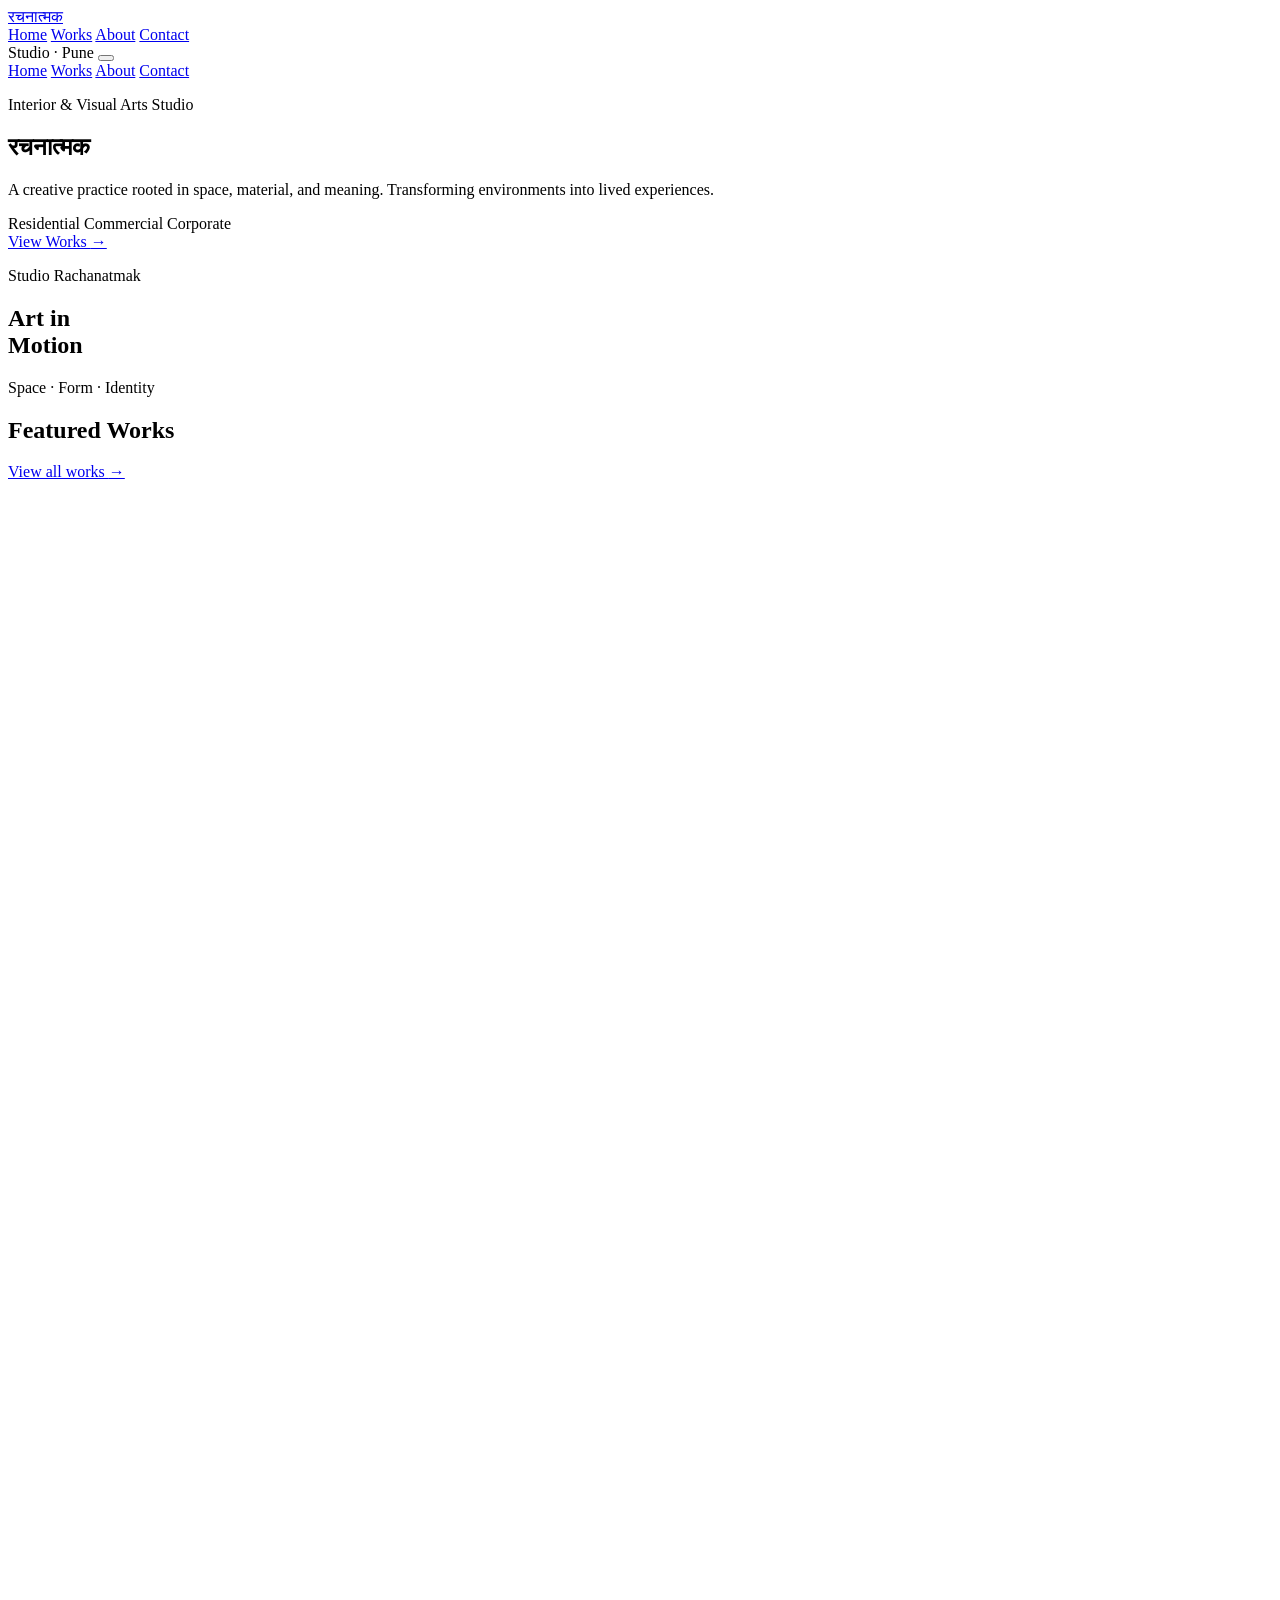
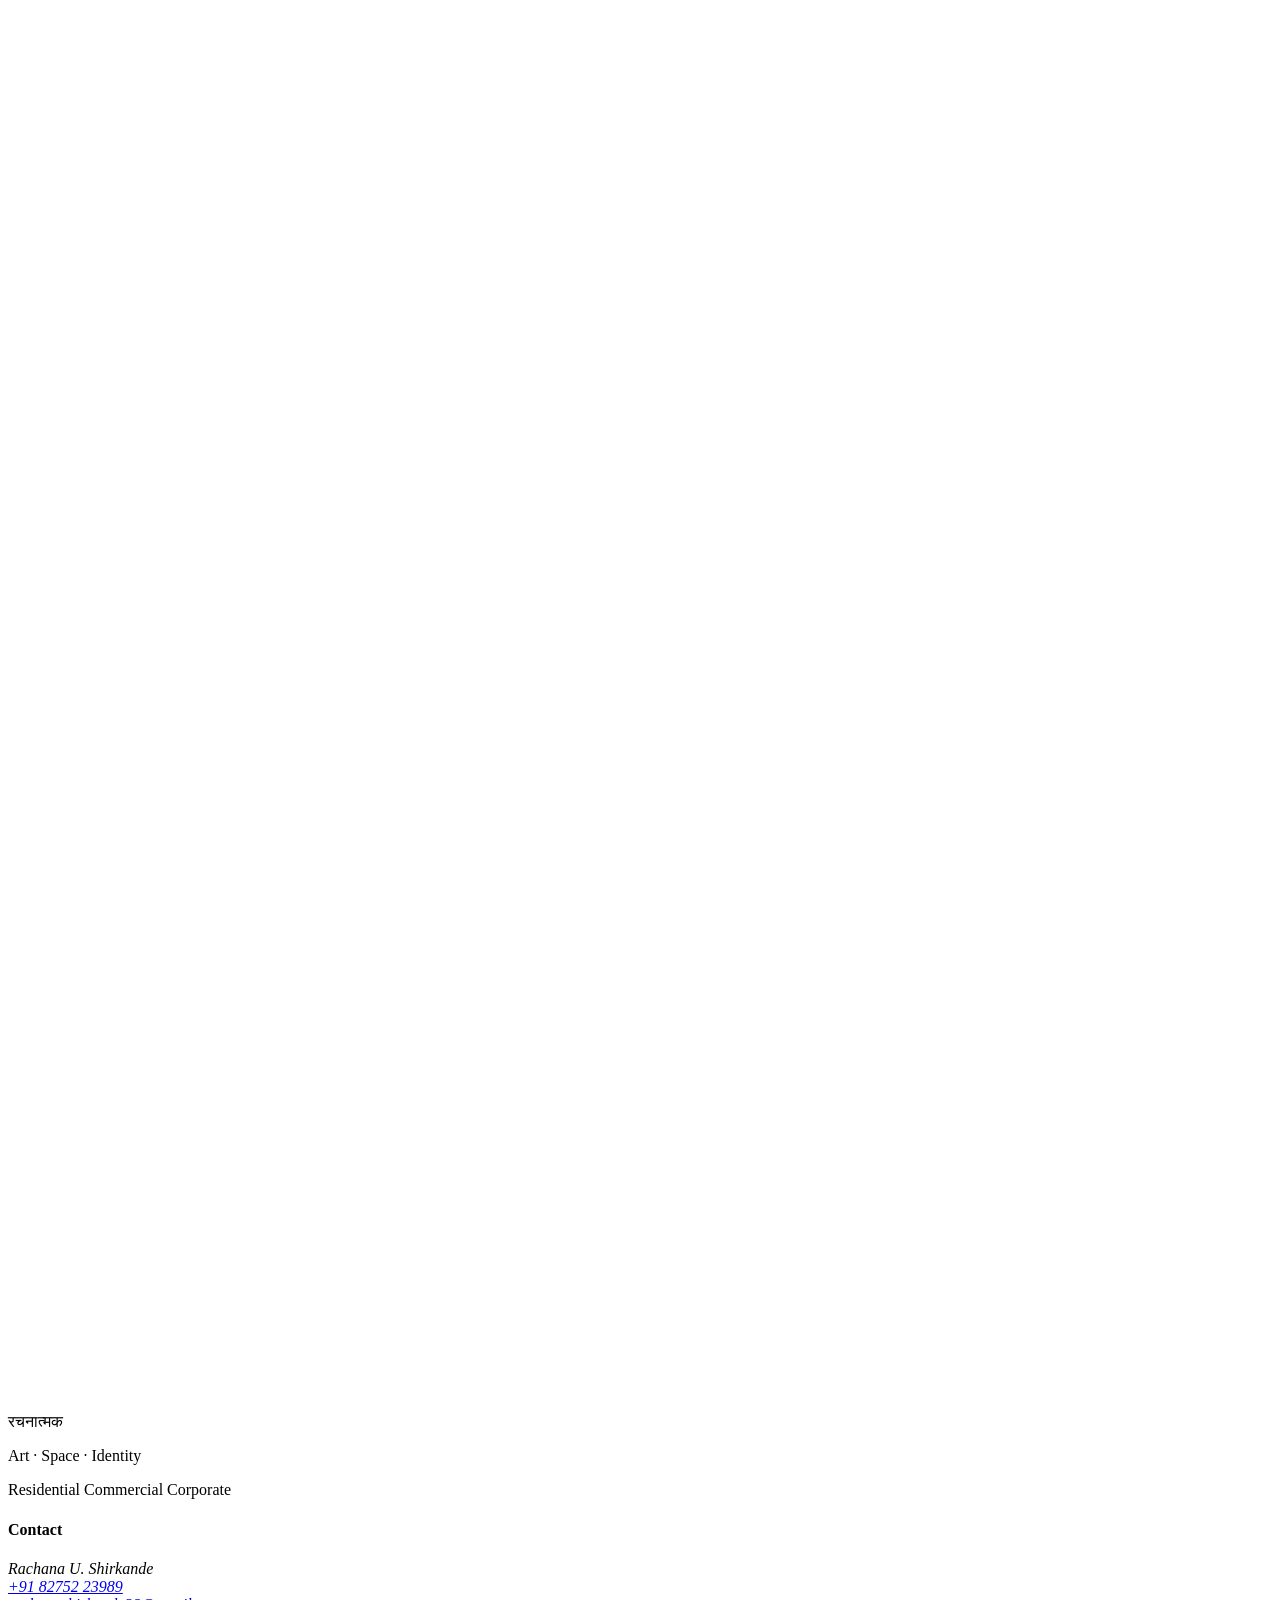
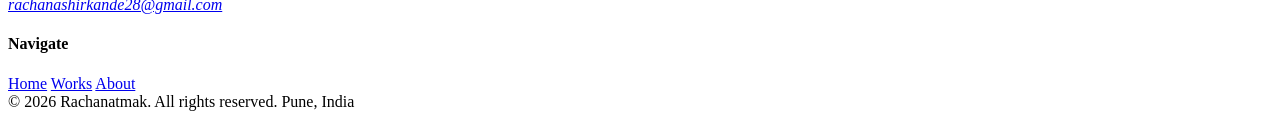
==== frontend/index.html @ 1a7d834c "Fixed CSS paths" ====
<!DOCTYPE html>
<html lang="en">
<head>
  <meta charset="UTF-8">
  <meta name="viewport" content="width=device-width, initial-scale=1.0">
  <title>Rachanatmak | Artist Portfolio</title>
  <link rel="stylesheet" href="./css/styles.css">
</head>
<body data-page="home">
  <div class="page-transition-overlay"></div>

  <nav class="navbar">
    <a class="navbar-logo" href="index.html" aria-label="Rachanatmak home">रचनात्मक</a>
    <div class="navbar-links">
      <a href="index.html">Home</a>
      <a href="works.html">Works</a>
      <a href="about.html">About</a>
      <a href="contact.html">Contact</a>
    </div>
    <span class="navbar-right">Studio · Pune</span>
    <button class="navbar-hamburger" type="button" aria-label="Menu" aria-expanded="false">
      <span></span><span></span><span></span>
    </button>
  </nav>

  <div class="navbar-mobile-drawer">
    <a href="index.html">Home</a>
    <a href="works.html">Works</a>
    <a href="about.html">About</a>
    <a href="contact.html">Contact</a>
  </div>

  <main>
    <section class="hero">
      <div class="hero-left">
        <p class="hero-eyebrow">Interior &amp; Visual Arts Studio</p>
        <h1 class="hero-title">रचनात्मक</h1>
        <p class="hero-desc reveal">A creative practice rooted in space, material, and meaning. Transforming environments into lived experiences.</p>
        <div class="hero-services reveal">
          <span>Residential</span>
          <span>Commercial</span>
          <span>Corporate</span>
        </div>
        <div class="hero-cta reveal">
          <a href="works.html">View Works <span>→</span></a>
        </div>
      </div>

      <div class="hero-right">
        <div class="art-in-motion-card">
          <div class="painting-scene" aria-hidden="true">
            <div class="paint-sky"></div>
            <div class="paint-cloud cloud-one"></div>
            <div class="paint-cloud cloud-two"></div>
            <div class="paint-water"></div>
            <div class="paint-city"></div>
            <div class="paint-garden"></div>
            <div class="paint-floor"></div>
            <div class="paint-rail"></div>
            <div class="paint-branch branch-left"></div>
            <div class="paint-branch branch-right"></div>
          </div>
          <div class="art-in-motion-text">
            <p class="aim-label">Studio Rachanatmak</p>
            <h2 class="aim-title">Art in<br>Motion</h2>
            <p class="aim-sub">Space · Form · Identity</p>
          </div>
          <div class="art-orbit"></div>
        </div>
      </div>
    </section>

    <section>
      <div class="section-head featured-head reveal">
        <h2 class="section-heading">Featured Works</h2>
        <a class="text-link" href="works.html">View all works <span>→</span></a>
      </div>
      <div class="works-grid" data-works-grid></div>
    </section>
  </main>

  <footer class="footer">
    <div class="footer-bg"></div>
    <svg class="footer-botanical" viewBox="0 0 200 400" fill="none" xmlns="http://www.w3.org/2000/svg" aria-hidden="true">
      <path d="M100 380 C100 300 60 260 80 180 C100 100 140 80 100 20" stroke="white" stroke-width="1.5"/>
      <path d="M80 180 C60 160 20 155 10 130" stroke="white"/>
      <path d="M80 220 C55 205 15 210 5 185" stroke="white"/>
      <path d="M90 150 C115 130 145 135 155 110" stroke="white"/>
      <path d="M95 260 C120 245 150 250 160 225" stroke="white"/>
      <ellipse cx="10" cy="125" rx="12" ry="8" stroke="white" stroke-width="0.8"/>
      <ellipse cx="5" cy="180" rx="10" ry="7" stroke="white" stroke-width="0.8"/>
      <ellipse cx="155" cy="105" rx="11" ry="7" stroke="white" stroke-width="0.8"/>
      <ellipse cx="160" cy="220" rx="12" ry="8" stroke="white" stroke-width="0.8"/>
    </svg>
    <div class="footer-inner">
      <div class="footer-top">
        <div class="footer-logo-block">
          <div class="footer-logo">रचनात्मक</div>
          <p class="footer-tagline">Art · Space · Identity</p>
          <div class="footer-services-list">
            <span>Residential</span>
            <span>Commercial</span>
            <span>Corporate</span>
          </div>
        </div>
        <div class="footer-col">
          <h4>Contact</h4>
          <address>
            Rachana U. Shirkande<br>
            <a href="tel:+918275223989">+91 82752 23989</a><br>
            <a href="mailto:rachanashirkande28@gmail.com">rachanashirkande28@gmail.com</a>
          </address>
        </div>
        <div class="footer-col">
          <h4>Navigate</h4>
          <nav class="footer-nav-links">
            <a href="index.html">Home</a>
            <a href="works.html">Works</a>
            <a href="about.html">About</a>
          </nav>
        </div>
      </div>
      <div class="footer-bottom">
        <span>© 2026 Rachanatmak. All rights reserved.</span>
        <span>Pune, India</span>
      </div>
    </div>
  </footer>

  <script src="js/main.js"></script>
</body>
</html>
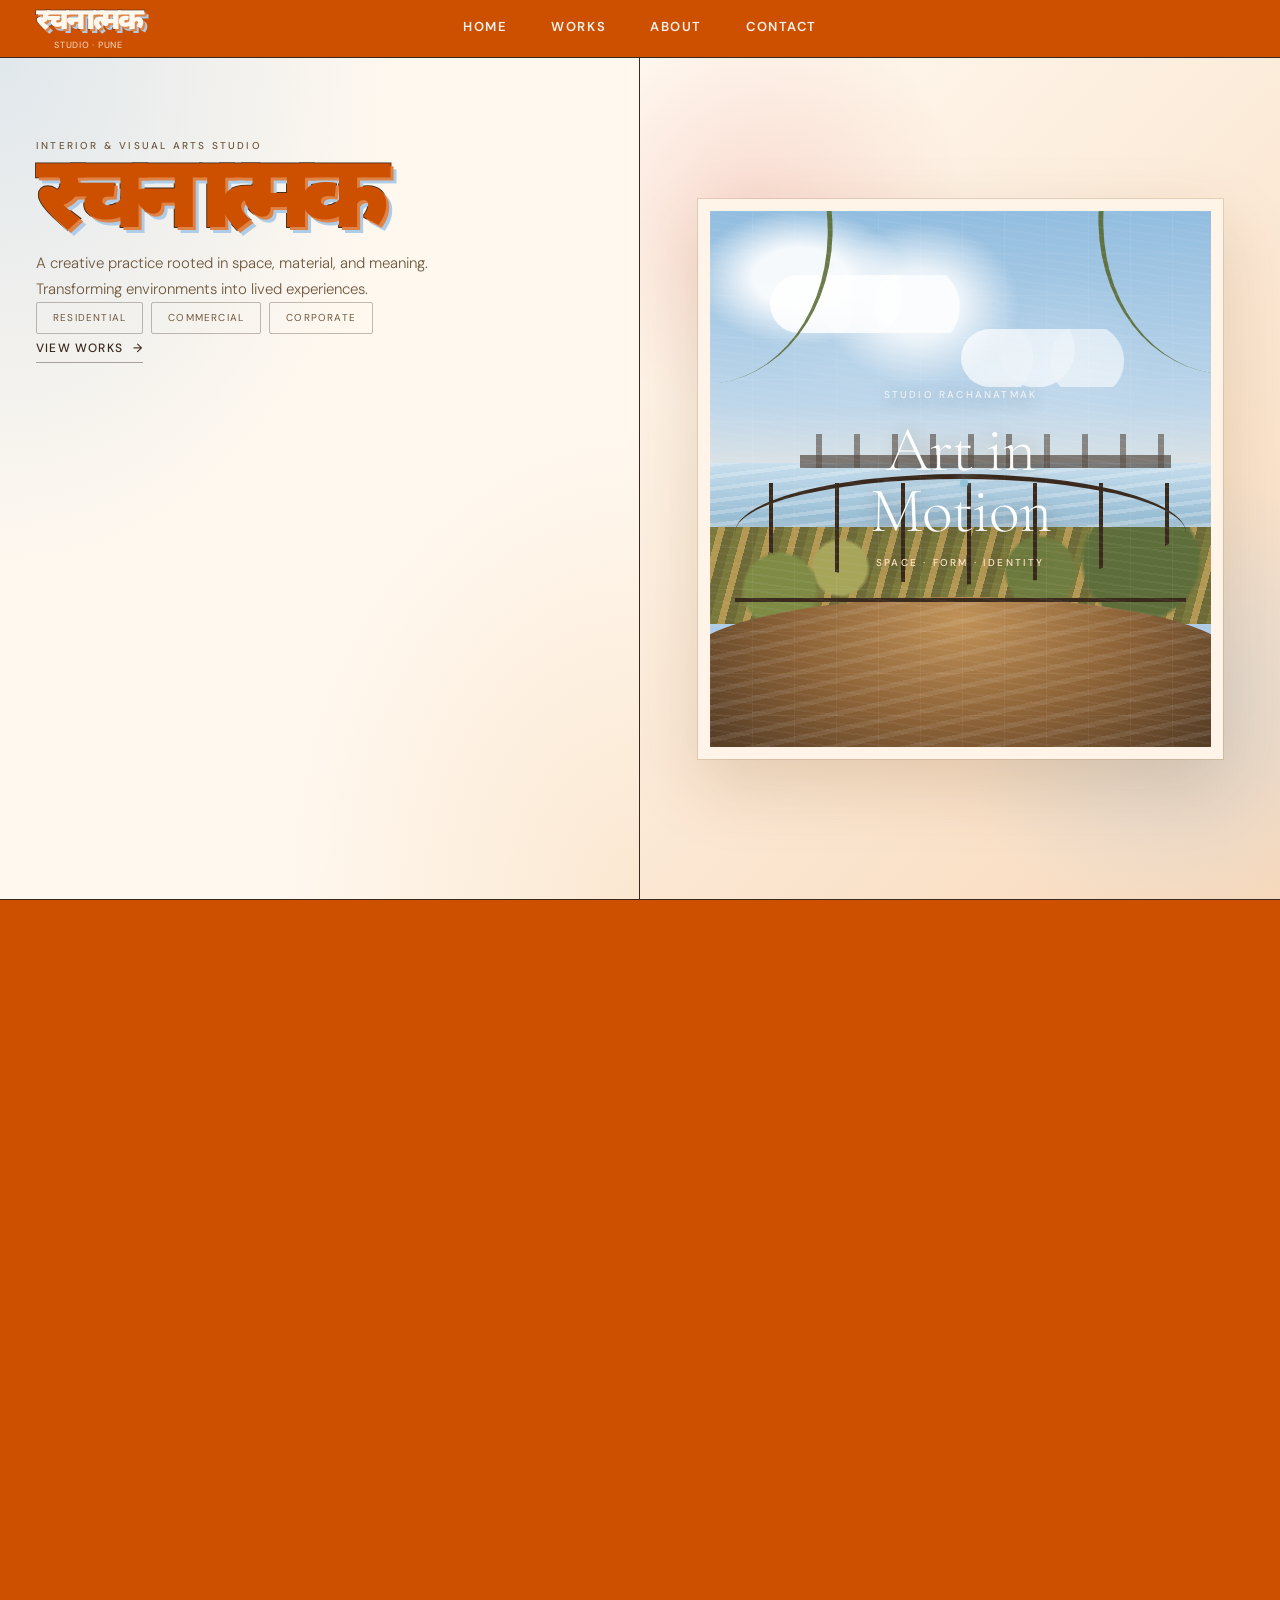
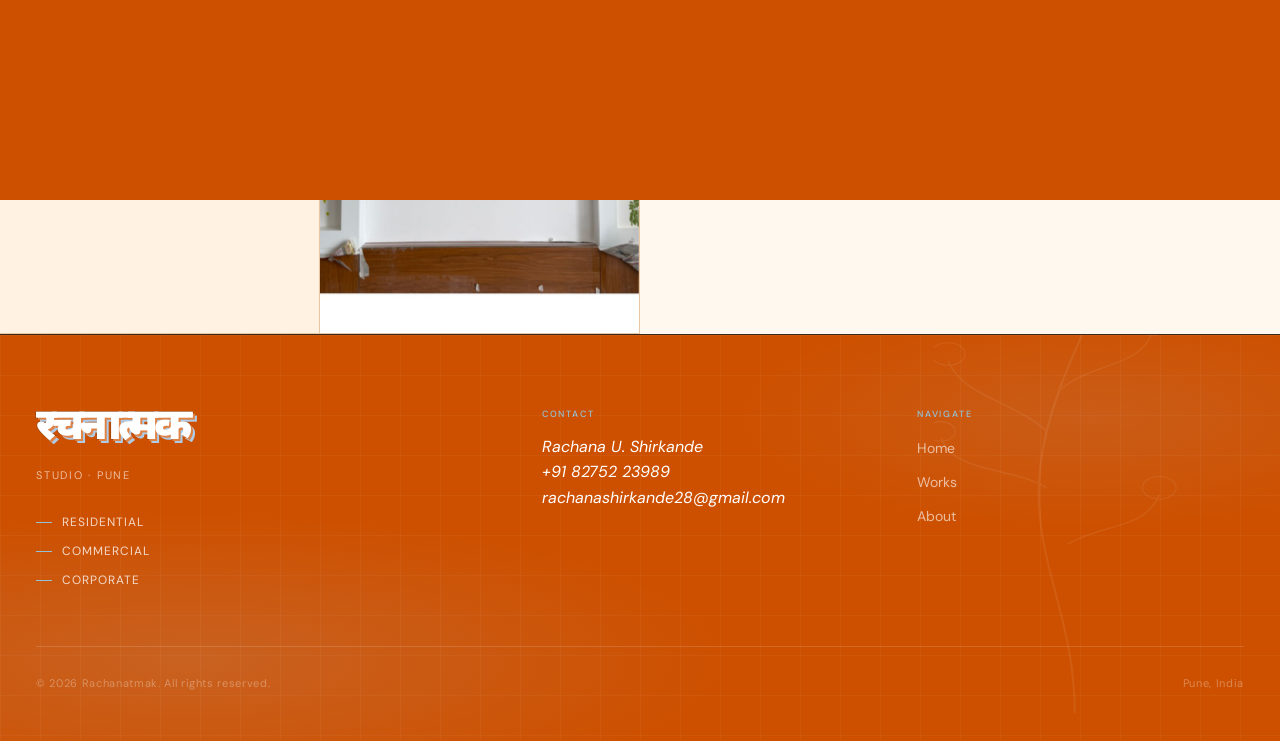
==== commit 921318ec: "Update Rachanatmak portfolio content and works" ====
--- a/frontend/index.html
+++ b/frontend/index.html
@@ -96,7 +96,7 @@
       <div class="footer-top">
         <div class="footer-logo-block">
           <div class="footer-logo">रचनात्मक</div>
-          <p class="footer-tagline">Art · Space · Identity</p>
+          <p class="footer-tagline">Studio · Pune</p>
           <div class="footer-services-list">
             <span>Residential</span>
             <span>Commercial</span>
--- a/frontend/css/styles.css
+++ b/frontend/css/styles.css
@@ -0,0 +1,2338 @@
+/* ============================================================
+   RACHANATMAK — Design System v2
+   Studio Feixen-inspired: minimal, grid, bold, premium
+   ============================================================ */
+
+@import url("https://fonts.googleapis.com/css2?family=Cormorant+Garamond:wght@300;400;600&family=DM+Sans:opsz,wght@9..40,300;9..40,400;9..40,500;9..40,700&family=Noto+Sans+Devanagari:wght@700;800;900&display=swap");
+
+:root {
+    --summer-sun: #E1B053;
+    --oranges: #CD6200;
+    --sand: #E3D6AD;
+    --sky-blue: #93C3DB;
+    --blood-orange: #CD5000;
+  --bg: #fff8ef;
+  --bg-alt: #f6d3ad;
+  --bg-card: #fff2e3;
+  --black: #3a2a1d;
+  --gray-dark: #6f583e;
+  --gray-mid: #a2763f;
+  --gray-light: #e7c7a4;
+  --accent: #df8246;
+  --accent-warm: #f1aaa2;
+  --sky: #aecce7;
+  --gold: #a76c09;
+  --white: #fffdf7;
+  --nav-h: 58px;
+  --ease: cubic-bezier(0.25, 0.46, 0.45, 0.94);
+  --ease-out: cubic-bezier(0.16, 1, 0.3, 1);
+  --font-display: "Cormorant Garamond", "Noto Serif Devanagari", Georgia, serif;
+  --font-body: "DM Sans", system-ui, sans-serif;
+  --font-devanagari: "Noto Sans Devanagari", "Mangal", sans-serif;
+}
+
+*,
+*::before,
+*::after {
+  box-sizing: border-box;
+  margin: 0;
+  padding: 0;
+}
+
+html {
+  scroll-behavior: smooth;
+}
+
+body {
+  background: var(--bg);
+  color: var(--black);
+  font-family: var(--font-body);
+  line-height: 1.6;
+  overflow-x: hidden;
+  -webkit-font-smoothing: antialiased;
+}
+
+img {
+  display: block;
+  max-width: 100%;
+}
+
+a {
+  color: inherit;
+  text-decoration: none;
+}
+
+button,
+input,
+textarea,
+select {
+  font: inherit;
+}
+
+button {
+  background: none;
+  border: 0;
+  cursor: pointer;
+}
+
+main {
+  padding-top: var(--nav-h);
+}
+
+.page-transition-overlay {
+  position: fixed;
+  inset: 0;
+  z-index: 9999;
+  background: var(--blood-orange);
+  pointer-events: none;
+  transform: translateY(100%);
+  will-change: transform;
+}
+
+.page-transition-overlay.page-enter {
+  animation: pt-enter 0.55s var(--ease-out) forwards;
+}
+
+.page-transition-overlay.page-exit {
+  animation: pt-exit 0.55s var(--ease-out) forwards;
+}
+
+@keyframes pt-enter {
+  from { transform: translateY(100%); }
+  to { transform: translateY(0); }
+}
+
+@keyframes pt-exit {
+  from { transform: translateY(0); }
+  to { transform: translateY(-100%); }
+}
+
+/* ============================================================
+   NAVBAR
+   ============================================================ */
+
+.navbar,
+.site-nav {
+  position: fixed;
+  top: 0;
+  right: 0;
+  left: 0;
+  z-index: 200;
+  height: var(--nav-h);
+  display: flex;
+  align-items: center;
+  padding: 0 36px;
+  background: var(--blood-orange);
+  border-bottom: 1.5px solid var(--black);
+  backdrop-filter: blur(16px);
+  transition: box-shadow 0.3s, background 0.3s;
+}
+
+.navbar.scrolled,
+.site-nav.scrolled,
+.site-nav.has-shadow {
+  background: var(--blood-orange);
+  box-shadow: 0 2px 24px rgba(122, 74, 20, 0.1);
+}
+
+.navbar-logo,
+.logo,
+.footer-logo,
+.hero-title {
+  color: var(--bg);
+  font-family: var(--font-devanagari);
+  font-weight: 900;
+  letter-spacing: -0.1em;
+  line-height: 1;
+  -webkit-text-stroke: 1px var(--black);
+  paint-order: stroke fill;
+  text-shadow: 2px 2px 0 var(--accent), 4px 4px 0 var(--sky);
+}
+
+.navbar-logo,
+.logo {
+  flex-shrink: 0;
+  font-size: 30px;
+  transition: text-shadow 0.3s var(--ease);
+  display: flex;
+  flex-direction: column;
+  align-items: center;
+  gap: 4px;
+}
+
+.navbar-logo:hover,
+.logo:hover {
+  text-shadow: 3px 3px 0 var(--accent), 6px 6px 0 var(--sky-blue);
+}
+
+.navbar-logo::after {
+  content: "Studio · Pune";
+  display: block;
+  color: rgba(255,255,255,0.7);
+  font-family: var(--font-body);
+  font-size: 9px;
+  font-weight: 500;
+  letter-spacing: 0.08em;
+  text-transform: uppercase;
+  text-shadow: none;
+  -webkit-text-stroke: 0;
+}
+
+.navbar-links,
+.nav-links {
+  position: absolute;
+  left: 50%;
+  display: flex;
+  align-items: center;
+  gap: 44px;
+  transform: translateX(-50%);
+}
+
+.navbar-links a,
+.nav-links a {
+  color: #fff;
+  font-size: 13px;
+  font-weight: 600;
+  letter-spacing: 0.12em;
+  opacity: 0.92;
+  padding-bottom: 2px;
+  text-transform: uppercase;
+  transition: opacity 0.2s, color 0.2s, text-shadow 0.3s, transform 0.2s;
+}
+
+.navbar-links a:hover,
+.nav-links a:hover {
+  color: var(--sky-blue);
+  opacity: 1;
+  text-shadow: 0 2px 16px var(--sky-blue), 0 0 2px #fff;
+  animation: nav-link-pop 0.32s cubic-bezier(.4,2,.6,1) 1;
+  transform: scale(1.12) rotate(-2deg);
+}
+
+@keyframes nav-link-pop {
+  0%   { transform: scale(1) rotate(0); }
+  60%  { transform: scale(1.18) rotate(-3deg); }
+  100% { transform: scale(1.12) rotate(-2deg); }
+}
+
+.navbar-right {
+  margin-left: auto;
+  color: rgba(255,255,255,0.5);
+  font-size: 11px;
+  font-weight: 500;
+  letter-spacing: 0.1em;
+  text-transform: uppercase;
+  display: none;
+}
+
+.navbar-hamburger {
+  display: none;
+  flex-direction: column;
+  gap: 5px;
+  margin-left: auto;
+  padding: 4px;
+}
+
+.navbar-hamburger span {
+  display: block;
+  width: 24px;
+  height: 1.5px;
+  background: #fff;
+  transition: transform 0.3s, opacity 0.3s;
+}
+
+.navbar-hamburger.open span:nth-child(1) {
+  transform: translateY(6.5px) rotate(45deg);
+}
+
+.navbar-hamburger.open span:nth-child(2) {
+  opacity: 0;
+}
+
+.navbar-hamburger.open span:nth-child(3) {
+  transform: translateY(-6.5px) rotate(-45deg);
+}
+
+.navbar-mobile-drawer {
+  position: fixed;
+  top: var(--nav-h);
+  right: 0;
+  left: 0;
+  z-index: 190;
+  display: flex;
+  flex-direction: column;
+  gap: 24px;
+  padding: 32px 36px;
+  background: var(--blood-orange);
+  border-bottom: 1.5px solid var(--black);
+  opacity: 0;
+  pointer-events: none;
+  transform: translateY(-10px);
+  transition: transform 0.3s var(--ease), opacity 0.3s;
+}
+
+.navbar-mobile-drawer.open {
+  opacity: 1;
+  pointer-events: auto;
+  transform: translateY(0);
+}
+
+.navbar-mobile-drawer a {
+  color: #fff !important;
+  font-size: 15px;
+  font-weight: 600;
+  letter-spacing: 0.1em;
+  text-transform: uppercase;
+  transition: color 0.2s, text-shadow 0.3s;
+}
+
+.navbar-mobile-drawer a:hover {
+  color: var(--sky-blue) !important;
+  text-shadow: 0 2px 16px var(--sky-blue), 0 0 2px #fff;
+}
+
+/* ============================================================
+   HERO — left panel SAND, right panel warm illustrated canvas
+   ============================================================ */
+
+.hero {
+  min-height: calc(100vh - var(--nav-h));
+  display: grid;
+  grid-template-columns: 1fr 1fr;
+  overflow: hidden;
+  border-bottom: 1.5px solid var(--black);
+}
+
+/* ── UPDATED: soft gradient left panel ── */
+.hero-left,
+.hero-copy {
+  background:
+    radial-gradient(ellipse at 0% 0%, rgba(174, 204, 231, 0.38), transparent 44%),
+    radial-gradient(ellipse at 100% 100%, rgba(246, 211, 173, 0.45), transparent 40%),
+    var(--bg);
+  flex-direction: column;
+  justify-content: center;
+  gap: 28px;
+  padding: 80px 48px 80px 36px;
+  border-right: 1.5px solid var(--black);
+}
+
+.hero-eyebrow,
+.eyebrow {
+  color: var(--gray-dark);
+  font-size: 10px;
+  font-weight: 500;
+  letter-spacing: 0.22em;
+  text-transform: uppercase;
+}
+
+.hero-title,
+.brand-mark {
+  display: block;
+  color: var(--blood-orange);
+  font-family: var(--font-devanagari);
+  font-size: clamp(62px, 8vw, 116px);
+  font-weight: 900;
+  letter-spacing: -0.12em;
+  line-height: 0.95;
+  -webkit-text-stroke: 1.8px var(--black);
+  text-shadow: 3px 3px 0 var(--accent), 6px 6px 0 var(--sky);
+}
+
+.hero-desc,
+.hero-text {
+  max-width: 420px;
+  color: var(--gray-dark);
+  font-size: 15px;
+  font-weight: 300;
+  line-height: 1.7;
+}
+
+/* Service tags — dark outlined on sand */
+.hero-services {
+  display: flex;
+  flex-wrap: wrap;
+  gap: 8px;
+}
+
+.hero-services span {
+  border: 1px solid rgba(58, 42, 29, 0.3);
+  border-radius: 2px;
+  color: var(--gray-dark);
+  font-size: 10px;
+  letter-spacing: 0.12em;
+  padding: 7px 16px;
+  text-transform: uppercase;
+  transition: border-color 0.25s, color 0.25s, background 0.25s, text-shadow 0.25s;
+}
+
+.hero-services span:hover {
+  background: rgba(147, 195, 219, 0.18);
+  border-color: var(--sky-blue);
+  color: var(--sky-blue);
+  text-shadow: 0 2px 12px var(--sky-blue);
+}
+
+/* CTA link — dark on sand, sky-blue hover */
+.hero-cta a {
+  display: inline-flex;
+  align-items: center;
+  gap: 10px;
+  width: fit-content;
+  border-bottom: 1px solid rgba(58, 42, 29, 0.4);
+  color: var(--black);
+  font-size: 12px;
+  font-weight: 500;
+  letter-spacing: 0.1em;
+  padding-bottom: 4px;
+  text-transform: uppercase;
+  transition: gap 0.3s var(--ease), border-color 0.25s, color 0.25s, text-shadow 0.25s;
+}
+
+.hero-cta a:hover {
+  gap: 18px;
+  border-color: var(--sky-blue);
+  color: var(--sky-blue);
+  text-shadow: 0 2px 16px var(--sky-blue), 0 0 2px #fff;
+}
+
+.hero-right,
+.hero-panel {
+  min-height: 60vh;
+  position: relative;
+  display: flex;
+  align-items: center;
+  justify-content: center;
+  overflow: hidden;
+  background:
+    radial-gradient(circle at 18% 18%, rgba(241, 170, 162, 0.32), transparent 24%),
+    radial-gradient(circle at 84% 76%, rgba(174, 204, 231, 0.36), transparent 28%),
+    linear-gradient(135deg, #fffaf2 0%, #f8d9bb 100%);
+}
+
+.art-in-motion-card,
+.signature-card {
+  position: relative;
+  width: min(82%, 620px);
+  height: auto;
+  min-height: min(66vh, 560px);
+  aspect-ratio: 1.28;
+  display: flex;
+  align-items: center;
+  justify-content: center;
+  overflow: hidden;
+  border: 12px solid #fff4e7;
+  box-shadow:
+    0 26px 64px rgba(122, 74, 20, 0.18),
+    0 2px 0 rgba(255, 255, 255, 0.8) inset,
+    0 0 0 1px rgba(122, 74, 20, 0.14);
+  transform: perspective(900px) rotateX(var(--tilt-x, 0deg)) rotateY(var(--tilt-y, 0deg)) translateY(0);
+  transition: transform 0.35s var(--ease), box-shadow 0.35s var(--ease);
+  animation: floating-canvas 7s ease-in-out infinite;
+}
+
+.art-in-motion-card::before,
+.signature-card::before {
+  content: "";
+  position: absolute;
+  inset: 0;
+  z-index: 4;
+  background:
+    linear-gradient(90deg, rgba(255, 255, 255, 0.12) 1px, transparent 1px),
+    linear-gradient(rgba(255, 255, 255, 0.12) 1px, transparent 1px),
+    radial-gradient(circle at 30% 20%, rgba(255, 255, 255, 0.24), transparent 18%);
+  background-size: 42px 42px, 42px 42px, auto;
+  mix-blend-mode: soft-light;
+  pointer-events: none;
+}
+
+.art-in-motion-card::after,
+.signature-card::after {
+  content: "";
+  position: absolute;
+  inset: 0;
+  z-index: 5;
+  background:
+    repeating-linear-gradient(8deg, rgba(255, 255, 255, 0.08) 0 2px, transparent 2px 8px),
+    radial-gradient(circle at 70% 28%, rgba(255, 255, 255, 0.22), transparent 18%);
+  opacity: 0.55;
+  pointer-events: none;
+}
+
+.art-in-motion-text,
+.signature-card span {
+  position: relative;
+  z-index: 6;
+  display: block;
+  padding: 32px;
+  color: rgba(255, 255, 255, 0.96);
+  font-family: var(--font-display);
+  font-size: clamp(42px, 5vw, 76px);
+  font-weight: 300;
+  letter-spacing: -0.02em;
+  line-height: 1;
+  text-align: center;
+  animation: float-text 6s ease-in-out infinite;
+  text-shadow: 0 3px 18px rgba(58, 42, 29, 0.42);
+}
+
+.aim-label,
+.aim-sub {
+  color: rgba(255, 255, 255, 0.72);
+  font-family: var(--font-body);
+  font-size: 10px;
+  font-weight: 500;
+  letter-spacing: 0.22em;
+  text-transform: uppercase;
+}
+
+.aim-label {
+  margin-bottom: 20px;
+}
+
+.aim-sub {
+  margin-top: 16px;
+  color: #ffe2c5;
+}
+
+.aim-title {
+  color: rgba(255, 255, 255, 0.97);
+  font-family: var(--font-display);
+  font-size: inherit;
+  font-weight: 300;
+  line-height: 0.95;
+}
+
+.art-orbit {
+  position: absolute;
+  top: 50%;
+  left: 50%;
+  z-index: 7;
+  width: 8px;
+  height: 8px;
+  border-radius: 50%;
+  background: var(--sky-blue);
+  box-shadow: 0 0 12px var(--sky-blue);
+  transform-origin: 80px 0;
+  animation: orbit 6s linear infinite;
+}
+
+/* ============================================================
+   PAINTING SCENE
+   ============================================================ */
+
+.painting-scene {
+  position: absolute;
+  inset: 0;
+  z-index: 1;
+  overflow: hidden;
+  background: var(--sky);
+}
+
+.paint-sky {
+  position: absolute;
+  inset: 0 0 38%;
+  background:
+    radial-gradient(ellipse at 18% 20%, rgba(255, 255, 255, 0.9) 0 8%, transparent 18%),
+    radial-gradient(ellipse at 42% 28%, rgba(255, 255, 255, 0.78) 0 10%, transparent 24%),
+    linear-gradient(#92bddf 0%, #bdd6ea 58%, #fff1df 100%);
+}
+
+.paint-cloud {
+  position: absolute;
+  z-index: 2;
+  height: 58px;
+  border-radius: 999px;
+  background:
+    radial-gradient(circle at 18% 50%, rgba(255, 255, 255, 0.95) 0 26%, transparent 27%),
+    radial-gradient(circle at 42% 35%, rgba(255, 255, 255, 0.9) 0 34%, transparent 35%),
+    radial-gradient(circle at 70% 55%, rgba(255, 255, 255, 0.8) 0 28%, transparent 29%);
+  filter: blur(0.4px);
+  opacity: 0.9;
+}
+
+.cloud-one {
+  top: 12%;
+  left: 12%;
+  width: 210px;
+}
+
+.cloud-two {
+  top: 22%;
+  right: 14%;
+  width: 180px;
+  opacity: 0.72;
+}
+
+.paint-water {
+  position: absolute;
+  right: 0;
+  bottom: 31%;
+  left: 0;
+  height: 22%;
+  background:
+    repeating-linear-gradient(173deg, rgba(255, 255, 255, 0.22) 0 4px, transparent 4px 12px),
+    linear-gradient(#c7deed 0%, #98bdd4 46%, #efd5b6 100%);
+}
+
+.paint-city {
+  position: absolute;
+  right: 8%;
+  bottom: 52%;
+  left: 18%;
+  height: 34px;
+  background:
+    linear-gradient(to top, rgba(58, 42, 29, 0.72) 0 38%, transparent 39%),
+    repeating-linear-gradient(90deg, transparent 0 16px, rgba(58, 42, 29, 0.62) 16px 22px, transparent 22px 38px);
+  opacity: 0.8;
+}
+
+.paint-garden {
+  position: absolute;
+  right: 0;
+  bottom: 23%;
+  left: 0;
+  height: 18%;
+  background:
+    radial-gradient(circle at 14% 65%, #7f8b45 0 8%, transparent 9%),
+    radial-gradient(circle at 26% 42%, #a6a55a 0 7%, transparent 8%),
+    radial-gradient(circle at 66% 46%, #6f7c3f 0 10%, transparent 11%),
+    radial-gradient(circle at 86% 35%, #5d6e3a 0 13%, transparent 14%),
+    repeating-linear-gradient(105deg, #7a793b 0 8px, #b39854 8px 15px, #6d6a38 15px 24px);
+}
+
+.paint-floor {
+  position: absolute;
+  right: -6%;
+  bottom: -8%;
+  left: -6%;
+  height: 36%;
+  border-radius: 50% 50% 0 0 / 35% 35% 0 0;
+  background:
+    repeating-linear-gradient(168deg, rgba(255, 255, 255, 0.08) 0 5px, transparent 5px 16px),
+    radial-gradient(ellipse at 50% 12%, #c09258 0%, #8d6338 42%, #3a2a1d 100%);
+}
+
+.paint-rail {
+  position: absolute;
+  right: 5%;
+  bottom: 27%;
+  left: 5%;
+  height: 24%;
+  border-top: 5px solid #3a2a1d;
+  border-bottom: 4px solid #3a2a1d;
+  border-radius: 50% 50% 0 0 / 46% 46% 0 0;
+}
+
+.paint-rail::before {
+  content: "";
+  position: absolute;
+  inset: 4px 0 0;
+  background: repeating-linear-gradient(90deg, transparent 0 34px, #3a2a1d 34px 38px, transparent 38px 66px);
+  clip-path: ellipse(58% 88% at 50% 0%);
+}
+
+.paint-branch {
+  position: absolute;
+  z-index: 3;
+  width: 34%;
+  height: 38%;
+  border-top: 7px solid #5d6e3a;
+  opacity: 0.95;
+}
+
+.branch-left {
+  top: -7%;
+  left: -8%;
+  border-right: 5px solid #5d6e3a;
+  border-radius: 0 0 80% 0;
+  transform: rotate(-8deg);
+}
+
+.branch-right {
+  top: -9%;
+  right: -10%;
+  border-left: 5px solid #5d6e3a;
+  border-radius: 0 0 0 80%;
+  transform: rotate(8deg);
+}
+
+/* ============================================================
+   SECTION HEADINGS & PAGE HEADS
+   ============================================================ */
+
+.section-heading,
+.section-title,
+.page-title {
+  color: var(--black);
+  font-family: var(--font-body);
+  font-size: clamp(48px, 7vw, 88px);
+  font-weight: 800;
+  letter-spacing: -0.07em;
+  line-height: 1;
+}
+
+.section-heading {
+  padding: 0;
+  text-align: left;
+}
+
+main > .section-heading {
+  padding: 72px 36px 22px;
+}
+
+.works-page-intro {
+  max-width: 560px;
+  padding: 0 36px 42px;
+  color: var(--gray-dark);
+  font-size: 15px;
+  font-weight: 300;
+  line-height: 1.75;
+}
+
+.section-head,
+.page-head {
+  display: flex;
+  align-items: end;
+  justify-content: space-between;
+  gap: 24px;
+  padding: 64px 36px 52px;
+  background: var(--bg);
+}
+
+.featured-head {
+  padding-top: 54px;
+  padding-bottom: 38px;
+}
+
+.text-link {
+  color: var(--gray-dark);
+  font-size: 12px;
+  font-weight: 500;
+  letter-spacing: 0.1em;
+  text-transform: uppercase;
+  transition: color 0.2s, text-shadow 0.2s;
+}
+
+.text-link:hover {
+  color: var(--sky-blue);
+  text-shadow: 0 2px 12px var(--sky-blue);
+}
+
+/* ============================================================
+   WORKS / FILTER BAR
+   ============================================================ */
+
+.works-filter-bar,
+.filter-bar {
+  display: flex;
+  align-items: center;
+  gap: 6px;
+  overflow-x: auto;
+  padding: 14px 36px;
+  background: var(--bg);
+  border-top: 1px solid var(--gray-light);
+  border-bottom: 1px solid var(--gray-light);
+  scrollbar-width: none;
+}
+
+.filter-bar::-webkit-scrollbar,
+.works-filter-bar::-webkit-scrollbar {
+  display: none;
+}
+
+.filter-btn {
+  border: 1px solid transparent;
+  border-radius: 2px;
+  color: var(--gray-mid);
+  font-size: 11px;
+  font-weight: 500;
+  letter-spacing: 0.1em;
+  padding: 7px 18px;
+  text-transform: uppercase;
+  transition: color 0.2s, border-color 0.2s, background 0.2s, text-shadow 0.2s;
+  white-space: nowrap;
+}
+
+.filter-btn:hover {
+  border-color: var(--sky-blue);
+  color: var(--sky-blue);
+  text-shadow: 0 2px 10px var(--sky-blue);
+}
+
+.filter-btn.active,
+.filter-btn.is-active {
+  background: rgba(147, 195, 219, 0.14);
+  border-color: var(--black);
+  color: var(--black);
+}
+
+/* ============================================================
+   WORKS GRID
+   ============================================================ */
+
+.works-grid {
+  display: grid;
+  grid-template-columns: repeat(4, 1fr);
+  border-top: 1px solid var(--gray-light);
+  background: var(--bg);
+}
+
+body[data-page="works"] .works-grid {
+  display: block;
+  border-top: 1px solid var(--gray-light);
+  background: var(--bg);
+}
+
+.work-category-section {
+  border-bottom: 1.5px solid var(--black);
+  background: var(--bg);
+}
+
+.work-category-section.is-hidden {
+  display: none;
+}
+
+.work-section-top {
+  display: grid;
+  grid-template-columns: minmax(0, 1fr) minmax(320px, 440px);
+  gap: 36px;
+  align-items: start;
+  padding: 26px 36px 28px;
+}
+
+.work-section-title-block {
+  position: relative;
+  display: grid;
+  gap: 12px;
+  align-self: start;
+  min-height: clamp(260px, 28vw, 360px);
+  overflow: hidden;
+}
+
+.work-section-title {
+  position: relative;
+  z-index: 2;
+  max-width: 680px;
+  color: var(--black);
+  font-family: var(--font-body);
+  font-size: clamp(42px, 6vw, 84px);
+  font-weight: 800;
+  letter-spacing: -0.06em;
+  line-height: 0.95;
+}
+
+.work-motion-field {
+  position: absolute;
+  right: 2%;
+  bottom: 0;
+  left: 0;
+  height: min(68%, 260px);
+  pointer-events: none;
+}
+
+.paint-sweep,
+.paint-dot,
+.line-trace {
+  position: absolute;
+  display: block;
+  opacity: 0.82;
+  transform-origin: left center;
+}
+
+.paint-sweep {
+  height: 34px;
+  border-radius: 999px 46% 999px 42%;
+  filter: drop-shadow(0 10px 18px rgba(58, 42, 29, 0.08));
+  transform: scaleX(0) rotate(var(--brush-rotate, -5deg));
+  animation: brush-reveal 7.5s var(--ease-out) infinite;
+}
+
+.paint-sweep::after {
+  content: "";
+  position: absolute;
+  inset: 6px 10px;
+  border-radius: inherit;
+  background: rgba(255, 255, 255, 0.26);
+  mix-blend-mode: soft-light;
+}
+
+.paint-sweep-one {
+  top: 22%;
+  left: 6%;
+  width: 52%;
+  --brush-rotate: -7deg;
+  background: linear-gradient(90deg, rgba(205, 80, 0, 0.54), rgba(241, 170, 162, 0.2));
+}
+
+.paint-sweep-two {
+  top: 48%;
+  left: 26%;
+  width: 58%;
+  height: 26px;
+  --brush-rotate: 3deg;
+  background: linear-gradient(90deg, rgba(147, 195, 219, 0.58), rgba(174, 204, 231, 0.12));
+  animation-delay: 0.8s;
+}
+
+.paint-sweep-three {
+  top: 68%;
+  left: 12%;
+  width: 42%;
+  height: 22px;
+  --brush-rotate: -2deg;
+  background: linear-gradient(90deg, rgba(225, 176, 83, 0.58), rgba(246, 211, 173, 0.14));
+  animation-delay: 1.55s;
+}
+
+.paint-dot {
+  border-radius: 50%;
+  filter: blur(0.3px);
+  animation: paint-float 6.5s ease-in-out infinite alternate;
+}
+
+.paint-dot-one {
+  top: 16%;
+  right: 22%;
+  width: 74px;
+  height: 74px;
+  background: rgba(147, 195, 219, 0.24);
+}
+
+.paint-dot-two {
+  right: 9%;
+  bottom: 11%;
+  width: 46px;
+  height: 46px;
+  background: rgba(205, 98, 0, 0.18);
+  animation-delay: -1.3s;
+}
+
+.line-trace {
+  width: 44%;
+  height: 1.5px;
+  background: linear-gradient(90deg, transparent, rgba(58, 42, 29, 0.32), transparent);
+  transform: scaleX(0);
+  animation: trace-line 7.5s ease-in-out infinite;
+}
+
+.line-trace-one {
+  top: 38%;
+  right: 5%;
+  animation-delay: 1.1s;
+}
+
+.line-trace-two {
+  top: 78%;
+  right: 18%;
+  width: 34%;
+  animation-delay: 2s;
+}
+
+.work-section-grid {
+  display: grid;
+  grid-template-columns: repeat(4, 1fr);
+  border-top: 1px solid var(--gray-light);
+}
+
+.work-card,
+.work-item {
+  position: relative;
+  aspect-ratio: 3 / 4;
+  overflow: hidden;
+  background: var(--bg-card);
+  border-right: 1px solid var(--gray-light);
+  border-bottom: 1px solid var(--gray-light);
+  cursor: pointer;
+  transition: opacity 0.35s, transform 0.35s;
+}
+
+.work-card:focus-visible,
+.work-item:focus-visible {
+  outline: 3px solid var(--sky-blue);
+  outline-offset: -8px;
+}
+
+.work-card:nth-child(4n),
+.work-item:nth-child(4n) {
+  border-right: none;
+}
+
+.work-card img,
+.work-media,
+.work-media img {
+  width: 100%;
+  height: 100%;
+}
+
+.work-media {
+  overflow: hidden;
+}
+
+.work-card img,
+.work-media img {
+  object-fit: cover;
+  transition: transform 0.75s var(--ease);
+  will-change: transform;
+}
+
+.work-card:hover img,
+.work-item:hover .work-media img {
+  transform: scale(1.07);
+}
+
+.work-card-overlay,
+.work-info {
+  position: absolute;
+  inset: 0;
+  display: flex;
+  flex-direction: column;
+  justify-content: flex-end;
+  padding: 22px;
+  background: linear-gradient(to top, rgba(58, 42, 29, 0.86), rgba(122, 74, 20, 0.36) 40%, transparent 70%);
+  opacity: 0;
+  transition: opacity 0.4s var(--ease);
+}
+
+.work-card:hover .work-card-overlay,
+.work-item:hover .work-info {
+  opacity: 1;
+}
+
+.work-card-title,
+.work-title {
+  color: var(--white);
+  font-family: var(--font-display);
+  font-size: 22px;
+  font-weight: 300;
+  line-height: 1.15;
+  transform: translateY(10px);
+  transition: transform 0.45s var(--ease-out);
+}
+
+.work-card:hover .work-card-title,
+.work-item:hover .work-title {
+  transform: translateY(0);
+}
+
+.work-card-cat,
+.work-meta {
+  color: var(--sky-blue);
+  font-size: 10px;
+  font-weight: 500;
+  letter-spacing: 0.14em;
+  margin-top: 6px;
+  text-transform: uppercase;
+  transform: translateY(10px);
+  transition: transform 0.45s 0.06s var(--ease-out);
+}
+
+.work-card:hover .work-card-cat,
+.work-item:hover .work-meta {
+  transform: translateY(0);
+}
+
+.work-card-arrow {
+  position: absolute;
+  top: 18px;
+  right: 18px;
+  width: 36px;
+  height: 36px;
+  display: flex;
+  align-items: center;
+  justify-content: center;
+  border-radius: 50%;
+  background: rgba(147, 195, 219, 0.25);
+  color: white;
+  opacity: 0;
+  transform: scale(0.7);
+  transition: opacity 0.35s, transform 0.35s var(--ease-out);
+  backdrop-filter: blur(4px);
+}
+
+.work-card-arrow:focus-visible {
+  outline: 2px solid var(--sky-blue);
+  outline-offset: 3px;
+}
+
+.work-card:hover .work-card-arrow,
+.work-item:hover .work-card-arrow {
+  opacity: 1;
+  transform: scale(1);
+}
+
+.filtered-out {
+  opacity: 0.18;
+  pointer-events: none;
+  transform: scale(0.97);
+}
+
+.empty-state {
+  grid-column: 1 / -1;
+  padding: 58px 36px;
+  color: var(--gray-mid);
+  background: var(--bg);
+}
+
+/* ============================================================
+   LIGHTBOX
+   ============================================================ */
+
+.lightbox-open {
+  overflow: hidden;
+}
+
+.work-lightbox {
+  position: fixed;
+  inset: 0;
+  z-index: 10000;
+  display: grid;
+  place-items: center;
+  padding: 28px;
+  opacity: 0;
+  pointer-events: none;
+  transition: opacity 0.22s var(--ease);
+}
+
+.work-lightbox.open {
+  opacity: 1;
+  pointer-events: auto;
+}
+
+.work-lightbox-backdrop {
+  position: absolute;
+  inset: 0;
+  background: rgba(58, 42, 29, 0.78);
+  backdrop-filter: blur(12px);
+}
+
+.work-lightbox-panel {
+  position: relative;
+  z-index: 1;
+  display: grid;
+  gap: 14px;
+  width: min(96vw, 1180px);
+  max-height: 92vh;
+  margin: 0;
+  padding: 16px;
+  background: var(--bg);
+  border: 1.5px solid var(--black);
+  box-shadow:
+    -14px 14px 0 var(--sky),
+    0 28px 80px rgba(58, 42, 29, 0.34);
+  transform: translateY(12px) scale(0.98);
+  transition: transform 0.22s var(--ease-out);
+}
+
+.work-lightbox.open .work-lightbox-panel {
+  transform: translateY(0) scale(1);
+}
+
+.work-lightbox-image {
+  width: 100%;
+  max-height: calc(92vh - 104px);
+  object-fit: contain;
+  background:
+    linear-gradient(135deg, rgba(246, 211, 173, 0.5), rgba(174, 204, 231, 0.38)),
+    var(--white);
+}
+
+.work-lightbox-close {
+  position: absolute;
+  top: -18px;
+  right: -18px;
+  z-index: 2;
+  width: 44px;
+  height: 44px;
+  display: grid;
+  place-items: center;
+  border: 1.5px solid var(--black);
+  border-radius: 50%;
+  background: var(--accent-warm);
+  color: var(--black);
+  font-size: 28px;
+  line-height: 1;
+  box-shadow: 0 10px 24px rgba(58, 42, 29, 0.24);
+}
+
+.work-lightbox-close:focus-visible {
+  outline: 3px solid var(--sky-blue);
+  outline-offset: 3px;
+}
+
+.work-lightbox-caption {
+  display: flex;
+  align-items: center;
+  justify-content: space-between;
+  gap: 14px;
+  color: var(--black);
+  font-size: 14px;
+}
+
+.work-lightbox-caption span {
+  font-family: var(--font-display);
+  font-size: clamp(24px, 3vw, 38px);
+  line-height: 1;
+}
+
+.work-lightbox-caption small {
+  color: var(--sky-blue);
+  font-size: 10px;
+  font-weight: 500;
+  letter-spacing: 0.16em;
+  text-transform: uppercase;
+}
+
+/* ============================================================
+   REVEAL
+   ============================================================ */
+
+.reveal,
+[data-reveal] {
+  opacity: 0;
+  transform: translateY(28px);
+  transition: opacity 0.75s var(--ease-out), transform 0.75s var(--ease-out);
+}
+
+.reveal.visible,
+[data-reveal].is-visible {
+  opacity: 1;
+  transform: translateY(0);
+}
+
+/* ============================================================
+   ABOUT & CONTACT SECTIONS
+   ============================================================ */
+
+.about-section,
+.about-grid,
+.contact-section,
+.contact-grid {
+  display: grid;
+  grid-template-columns: 1fr 1fr;
+  min-height: calc(100vh - var(--nav-h));
+  border-bottom: 1.5px solid var(--black);
+}
+
+.about-left,
+.about-portrait {
+  min-height: 60vh;
+  position: relative;
+  display: grid;
+  place-items: end start;
+  overflow: hidden;
+  padding: 36px;
+  background: var(--bg-alt);
+  border-right: 1.5px solid var(--black);
+}
+
+.about-left {
+  padding: 54px 36px 76px;
+  place-items: center;
+}
+
+.about-portrait {
+  width: min(100%, 560px);
+  min-height: 620px;
+  isolation: isolate;
+  padding: 42px;
+  background: var(--blood-orange);
+  border: 1.5px solid var(--black);
+  overflow: visible;
+}
+
+.about-portrait::before,
+.about-portrait::after {
+  content: "";
+  position: absolute;
+  z-index: -1;
+  border: 1.5px solid var(--black);
+}
+
+.about-portrait::before {
+  top: 34px;
+  right: -26px;
+  width: 72%;
+  height: 54%;
+  background:
+    repeating-linear-gradient(135deg, rgba(255, 255, 255, 0.24) 0 2px, transparent 2px 14px),
+    var(--sky);
+}
+
+.about-portrait::after {
+  right: 24px;
+  bottom: -28px;
+  width: 64%;
+  height: 36%;
+  background:
+    radial-gradient(circle at 82% 20%, rgba(255, 255, 255, 0.36), transparent 22%),
+    var(--sky-blue);
+}
+
+.about-left img {
+  width: 100%;
+  height: 100%;
+  object-fit: cover;
+}
+
+.about-portrait span {
+  position: relative;
+  z-index: 4;
+  max-width: 360px;
+  color: var(--white);
+  font-family: var(--font-display);
+  font-size: clamp(42px, 6vw, 84px);
+  font-weight: 300;
+  line-height: 0.9;
+  text-shadow: 0 2px 18px rgba(58, 42, 29, 0.26);
+}
+
+.about-picture-stack {
+  position: absolute;
+  inset: 0;
+  pointer-events: none;
+  display: none;
+}
+
+.about-artist-image {
+  position: absolute;
+  inset: 0;
+  width: 100%;
+  height: 100%;
+  pointer-events: none;
+  overflow: hidden;
+}
+
+.about-image-container {
+  position: relative;
+  width: 100%;
+  height: 100%;
+  display: flex;
+  align-items: center;
+  justify-content: center;
+}
+
+.about-image-bg {
+  position: absolute;
+  inset: 0;
+  background:
+    repeating-linear-gradient(45deg, rgba(241, 170, 162, 0.3) 0px, rgba(241, 170, 162, 0.3) 10px, transparent 10px, transparent 20px),
+    repeating-linear-gradient(-45deg, rgba(174, 204, 231, 0.2) 0px, rgba(174, 204, 231, 0.2) 10px, transparent 10px, transparent 20px),
+    linear-gradient(135deg, rgba(223, 130, 70, 0.4), rgba(241, 170, 162, 0.3));
+  filter: blur(8px);
+  z-index: 0;
+}
+
+.about-image {
+  position: relative;
+  z-index: 2;
+  width: 80%;
+  height: 90%;
+  object-fit: cover;
+  border-radius: 2px;
+  box-shadow: 0 18px 42px rgba(58, 42, 29, 0.28);
+}
+
+.about-picture-card {
+  position: absolute;
+  border: 12px solid var(--white);
+  box-shadow: 0 22px 44px rgba(58, 42, 29, 0.22);
+}
+
+.picture-card-one {
+  top: 88px;
+  right: -42px;
+  width: 46%;
+  aspect-ratio: 0.82;
+  background:
+    radial-gradient(circle at 50% 28%, #fffdf7 0 9%, transparent 10%),
+    linear-gradient(180deg, #f8dfcd 0 34%, #f1aaa2 34% 64%, #aecce7 64%);
+  transform: rotate(4deg);
+}
+
+.picture-card-two {
+  right: 34px;
+  bottom: 62px;
+  width: 52%;
+  aspect-ratio: 1.1;
+  background:
+    linear-gradient(135deg, rgba(58, 42, 29, 0.08) 25%, transparent 25% 50%, rgba(58, 42, 29, 0.08) 50% 75%, transparent 75%),
+    var(--bg);
+  background-size: 28px 28px;
+  transform: rotate(-3deg);
+}
+
+.picture-card-three {
+  bottom: 140px;
+  left: -24px;
+  width: 42%;
+  aspect-ratio: 1;
+  background:
+    radial-gradient(circle at 28% 36%, #df8246 0 13%, transparent 14%),
+    radial-gradient(circle at 68% 64%, #aecce7 0 16%, transparent 17%),
+    var(--bg-alt);
+  transform: rotate(-7deg);
+}
+
+.about-right,
+.about-copy,
+.contact-left,
+.contact-copy,
+.contact-right {
+  display: flex;
+  flex-direction: column;
+  justify-content: center;
+  gap: 32px;
+  padding: 80px 48px;
+  background: var(--bg);
+}
+
+.about-intro-card {
+  position: relative;
+  width: min(100%, 650px);
+  padding: clamp(28px, 4vw, 48px);
+  background: var(--white);
+  border: 1.5px solid var(--black);
+  box-shadow:
+    -22px 22px 0 var(--sky),
+    22px -22px 0 var(--sky-blue);
+}
+
+.about-intro-card::before {
+  display: none;
+}
+
+.about-eyebrow,
+.contact-info-label {
+  color: var(--sky-blue);
+  font-size: 10px;
+  font-weight: 500;
+  letter-spacing: 0.2em;
+  text-transform: uppercase;
+}
+
+.about-title,
+.contact-heading,
+.large-copy {
+  color: var(--black);
+  font-family: var(--font-body);
+  font-size: clamp(40px, 5vw, 70px);
+  font-weight: 800;
+  letter-spacing: -0.06em;
+  line-height: 1.05;
+}
+
+.about-bio,
+.body-copy {
+  max-width: 520px;
+  color: var(--gray-dark);
+  font-size: 15px;
+  font-weight: 300;
+  line-height: 1.85;
+}
+
+.about-bio {
+  display: grid;
+  gap: 16px;
+  max-width: 100%;
+}
+
+.about-stats {
+  display: grid;
+  grid-template-columns: repeat(3, 1fr);
+  gap: 1px;
+  margin-top: 8px;
+  background: var(--gray-light);
+  border: 1px solid var(--gray-light);
+  max-width: 650px;
+  transform: translateX(24px);
+}
+
+.about-stat {
+  display: flex;
+  flex-direction: column;
+  gap: 4px;
+  padding: 20px 16px;
+  background: var(--bg-card);
+}
+
+.about-stat-num {
+  color: var(--gold);
+  font-family: var(--font-display);
+  font-size: 36px;
+  font-weight: 300;
+}
+
+.about-stat-label {
+  color: var(--gray-mid);
+  font-size: 10px;
+  letter-spacing: 0.12em;
+  text-transform: uppercase;
+}
+
+/* ============================================================
+   WORK INSIGHTS SECTION
+   ============================================================ */
+
+.work-insights-section {
+  position: relative;
+  overflow: hidden;
+  padding-bottom: 88px;
+  border-bottom: 1.5px solid var(--black);
+  background: var(--bg);
+}
+
+.work-insights-section::before {
+  display: none;
+}
+
+.work-insights-grid {
+  position: relative;
+  z-index: 1;
+  display: grid;
+  grid-template-columns: repeat(3, minmax(0, 1fr));
+  gap: 0;
+  padding: 22px 36px 0;
+}
+
+.insight-card {
+  position: relative;
+  min-height: 0;
+  padding: clamp(22px, 2.6vw, 34px);
+  border: 1.5px solid var(--black);
+  color: var(--black);
+  box-shadow: 0 18px 38px rgba(58, 42, 29, 0.16);
+}
+
+.insight-card::before {
+  content: "";
+  position: absolute;
+  inset: 18px -14px auto auto;
+  width: 78px;
+  height: 78px;
+  border: 1.5px solid var(--black);
+  background: var(--white);
+  transform: rotate(9deg);
+}
+
+.insight-card-murals {
+  z-index: 3;
+  background: var(--blood-orange);
+  color: #fff;
+  transform: rotate(-1.2deg);
+}
+
+.insight-card-murals .insight-kicker {
+  color: #fff;
+}
+
+.insight-card-murals li {
+  color: rgba(255,255,255,0.88);
+}
+
+.insight-card-canvas {
+  z-index: 2;
+  background: var(--bg-alt);
+  transform: rotate(1deg);
+}
+
+.insight-card-texture {
+  z-index: 1;
+  background: var(--bg-card);
+  transform: rotate(-0.8deg);
+}
+
+.insight-card-wardrobes {
+  z-index: 1;
+  background: var(--sky);
+  transform: rotate(0.8deg);
+}
+
+.insight-kicker {
+  display: block;
+  max-width: 240px;
+  margin-bottom: 24px;
+  font-family: var(--font-display);
+  font-size: clamp(32px, 4vw, 52px);
+  line-height: 0.95;
+}
+
+.insight-card ul {
+  display: grid;
+  gap: 16px;
+  padding-left: 0;
+  list-style: none;
+}
+
+.insight-card li {
+  display: grid;
+  gap: 4px;
+  color: rgba(58, 42, 29, 0.88);
+  font-size: 14px;
+  line-height: 1.55;
+}
+
+.insight-card li strong {
+  color: var(--black);
+  font-size: 12px;
+  letter-spacing: 0.12em;
+  text-transform: uppercase;
+}
+
+.insight-card li span {
+  display: block;
+}
+
+.insight-card-murals li strong,
+.insight-card-murals li {
+  color: rgba(255,255,255,0.9);
+}
+
+/* ============================================================
+   CONTACT PAGE
+   ============================================================ */
+
+.contact-left {
+  border-right: 1.5px solid var(--black);
+}
+
+.contact-info,
+.contact-services-list {
+  display: flex;
+  flex-direction: column;
+  gap: 16px;
+}
+
+.contact-info-item {
+  display: flex;
+  flex-direction: column;
+  gap: 4px;
+  padding-bottom: 16px;
+  border-bottom: 1px solid var(--gray-light);
+}
+
+.contact-info-value {
+  color: var(--black);
+  font-size: 15px;
+}
+
+.contact-info-value a {
+  transition: color 0.2s, text-shadow 0.2s;
+}
+
+.contact-info-value a:hover {
+  color: var(--sky-blue);
+  text-shadow: 0 2px 12px var(--sky-blue);
+}
+
+.contact-service-item {
+  display: flex;
+  align-items: center;
+  gap: 14px;
+  color: var(--gray-dark);
+  font-size: 14px;
+  transition: color 0.2s, transform 0.2s;
+}
+
+.contact-service-item:hover {
+  color: var(--sky-blue);
+  transform: translateX(4px);
+}
+
+.contact-service-item::before {
+  content: "";
+  width: 24px;
+  height: 1px;
+  flex-shrink: 0;
+  background: var(--sky-blue);
+}
+
+/* ============================================================
+   FORMS
+   ============================================================ */
+
+.contact-form,
+.admin-card {
+  display: flex;
+  flex-direction: column;
+  gap: 24px;
+}
+
+.form-row {
+  display: grid;
+  grid-template-columns: 1fr 1fr;
+  gap: 24px;
+}
+
+.form-group,
+.field {
+  display: flex;
+  flex-direction: column;
+  gap: 8px;
+}
+
+.form-label,
+.field span {
+  color: var(--gray-mid);
+  font-size: 10px;
+  font-weight: 500;
+  letter-spacing: 0.15em;
+  text-transform: uppercase;
+}
+
+.form-input,
+.form-textarea,
+.form-select,
+input,
+textarea,
+select {
+  width: 100%;
+  padding: 10px 0;
+  background: transparent;
+  border: 0;
+  border-bottom: 1px solid var(--gray-light);
+  border-radius: 0;
+  color: var(--black);
+  font-size: 15px;
+  outline: none;
+  transition: border-color 0.3s;
+}
+
+.form-input::placeholder,
+.form-textarea::placeholder,
+input::placeholder,
+textarea::placeholder {
+  color: rgba(162, 118, 63, 0.62);
+}
+
+.form-input:focus,
+.form-textarea:focus,
+.form-select:focus,
+input:focus,
+textarea:focus,
+select:focus {
+  border-color: var(--sky-blue);
+}
+
+.form-textarea,
+textarea {
+  min-height: 120px;
+  resize: vertical;
+}
+
+.form-submit,
+.button {
+  align-self: flex-start;
+  display: inline-flex;
+  align-items: center;
+  gap: 12px;
+  padding: 16px 32px;
+  border: 1.5px solid var(--black);
+  border-radius: 2px;
+  background: var(--blood-orange);
+  color: var(--white);
+  cursor: pointer;
+  font-size: 12px;
+  font-weight: 500;
+  letter-spacing: 0.12em;
+  text-transform: uppercase;
+  transition: background 0.3s, color 0.3s, gap 0.3s var(--ease), text-shadow 0.3s;
+}
+
+.form-submit:hover,
+.button:hover {
+  gap: 20px;
+  background: transparent;
+  color: var(--sky-blue);
+  text-shadow: 0 2px 12px var(--sky-blue);
+}
+
+.form-submit-status,
+.form-status {
+  min-height: 18px;
+  color: var(--sky-blue);
+  font-size: 12px;
+  letter-spacing: 0.06em;
+}
+
+/* ============================================================
+   FOOTER
+   ============================================================ */
+
+.footer,
+.site-footer {
+  position: relative;
+  overflow: hidden;
+  border-top: 1.5px solid var(--black);
+  background: var(--blood-orange);
+  color: #fff;
+}
+
+.footer::before,
+.site-footer::before {
+  content: "";
+  position: absolute;
+  inset: 0;
+  z-index: 0;
+  background:
+    radial-gradient(ellipse 70% 60% at 15% 80%, rgba(174, 204, 231, 0.14), transparent 60%),
+    radial-gradient(ellipse 50% 50% at 85% 20%, rgba(174, 204, 231, 0.10), transparent 55%),
+    linear-gradient(rgba(255, 255, 255, 0.04) 1px, transparent 1px),
+    linear-gradient(90deg, rgba(255, 255, 255, 0.04) 1px, transparent 1px);
+  background-size: auto, auto, 40px 40px, 40px 40px;
+  pointer-events: none;
+}
+
+.footer-botanical {
+  position: absolute;
+  right: 5%;
+  bottom: 0;
+  z-index: 1;
+  width: clamp(180px, 22vw, 300px);
+  opacity: 0.07;
+  pointer-events: none;
+}
+
+.footer-inner {
+  position: relative;
+  z-index: 2;
+  padding: 72px 36px 48px;
+}
+
+.footer-top {
+  display: grid;
+  grid-template-columns: 1.4fr 1fr 1fr;
+  gap: 48px;
+}
+
+.footer-brand,
+.footer-contact,
+.footer-side,
+.footer-logo-block,
+.footer-col {
+  position: relative;
+  z-index: 2;
+}
+
+.footer-logo {
+  display: block;
+  margin-bottom: 16px;
+  color: #fff;
+  font-family: var(--font-devanagari);
+  font-size: 44px;
+  font-weight: 900;
+  letter-spacing: -0.1em;
+  line-height: 1;
+  -webkit-text-stroke: 1px rgba(58, 42, 29, 0.5);
+  paint-order: stroke fill;
+  text-shadow: 2px 2px 0 var(--accent), 4px 4px 0 var(--sky);
+  transition: text-shadow 0.3s var(--ease);
+}
+
+.footer-logo:hover {
+  text-shadow: 3px 3px 0 var(--accent), 6px 6px 0 var(--sky-blue);
+}
+
+.footer-tagline {
+  margin-bottom: 28px;
+  color: rgba(255, 255, 255, 0.62);
+  font-size: 11px;
+  letter-spacing: 0.16em;
+  text-transform: uppercase;
+}
+
+.footer-kicker,
+.footer-col h4 {
+  color: var(--sky-blue);
+  font-size: 9px;
+  font-weight: 500;
+  letter-spacing: 0.2em;
+  margin-bottom: 12px;
+  text-transform: uppercase;
+}
+
+.footer-services-list {
+  display: flex;
+  flex-direction: column;
+  gap: 10px;
+}
+
+.footer-services-list span {
+  align-items: center;
+  display: flex;
+  color: rgba(255, 255, 255, 0.78);
+  font-size: 12px;
+  letter-spacing: 0.08em;
+  text-transform: uppercase;
+  transition: color 0.2s, text-shadow 0.3s, transform 0.2s;
+}
+
+.footer-services-list span:hover {
+  color: var(--sky-blue);
+  text-shadow: 0 2px 16px var(--sky-blue), 0 0 2px #fff;
+  transform: translateX(4px);
+}
+
+.footer-services-list span::before {
+  content: "";
+  width: 16px;
+  height: 1px;
+  margin-right: 10px;
+  flex-shrink: 0;
+  background: var(--sky-blue);
+}
+
+.footer-contact {
+  display: flex;
+  flex-direction: column;
+  gap: 10px;
+}
+
+.footer-contact a {
+  color: rgba(255, 255, 255, 0.78);
+  font-size: 14px;
+  line-height: 2;
+  transition: color 0.2s, text-shadow 0.3s, transform 0.2s;
+}
+
+.footer-contact a:hover {
+  color: var(--sky-blue);
+  text-shadow: 0 2px 16px var(--sky-blue), 0 0 2px #fff;
+  animation: footer-link-pop 0.32s cubic-bezier(.4,2,.6,1) 1;
+  transform: translateX(4px);
+}
+
+.footer-side {
+  display: flex;
+  align-items: flex-start;
+  gap: 28px;
+}
+
+.footer-meta {
+  max-width: 240px;
+  color: rgba(255, 255, 255, 0.42);
+  font-size: 12px;
+  line-height: 1.7;
+}
+
+.footer-nav,
+.footer-nav-links {
+  display: flex;
+  flex-direction: column;
+  gap: 6px;
+}
+
+.footer-nav a,
+.footer-nav-links a {
+  color: rgba(255, 255, 255, 0.62);
+  display: inline-flex;
+  align-items: center;
+  font-size: 14px;
+  line-height: 2;
+  transition: color 0.2s, text-shadow 0.3s, transform 0.2s;
+}
+
+.footer-nav a:hover,
+.footer-nav-links a:hover {
+  color: var(--sky-blue);
+  text-shadow: 0 2px 16px var(--sky-blue), 0 0 2px #fff;
+  animation: footer-link-pop 0.32s cubic-bezier(.4,2,.6,1) 1;
+  transform: translateX(4px);
+}
+
+@keyframes footer-link-pop {
+  0%   { transform: translateX(0); }
+  60%  { transform: translateX(7px); }
+  100% { transform: translateX(4px); }
+}
+
+.qr-card {
+  display: none;
+}
+
+.footer-bottom {
+  display: flex;
+  justify-content: space-between;
+  gap: 16px;
+  margin-top: 56px;
+  padding-top: 28px;
+  border-top: 1px solid rgba(255, 255, 255, 0.14);
+  color: rgba(255, 255, 255, 0.32);
+  font-size: 11px;
+  letter-spacing: 0.06em;
+}
+
+/* ============================================================
+   ADMIN
+   ============================================================ */
+
+.admin-shell {
+  min-height: 100vh;
+  padding: 90px 28px 28px;
+  background: var(--bg);
+}
+
+.admin-top {
+  display: flex;
+  align-items: center;
+  justify-content: space-between;
+  gap: 20px;
+  margin-bottom: 28px;
+}
+
+.admin-title {
+  font-family: var(--font-display);
+  font-size: clamp(44px, 8vw, 112px);
+  font-weight: 300;
+  letter-spacing: -0.04em;
+  line-height: 0.9;
+}
+
+.admin-layout {
+  display: grid;
+  grid-template-columns: minmax(300px, 420px) 1fr;
+  gap: 24px;
+  align-items: start;
+}
+
+.admin-card {
+  padding: 28px;
+  background: var(--bg-alt);
+  border: 1px solid var(--gray-light);
+}
+
+.admin-work-list {
+  display: grid;
+  grid-template-columns: repeat(3, 1fr);
+  gap: 14px;
+}
+
+.admin-work {
+  overflow: hidden;
+  background: var(--bg-alt);
+  border: 1px solid var(--gray-light);
+}
+
+.admin-work img {
+  width: 100%;
+  aspect-ratio: 1;
+  object-fit: cover;
+}
+
+.admin-work-body {
+  display: grid;
+  gap: 8px;
+  padding: 12px;
+}
+
+.delete-btn {
+  border: 1px solid #b73e2d;
+  color: #b73e2d;
+  font-size: 13px;
+  padding: 9px 10px;
+}
+
+/* ============================================================
+   KEYFRAMES
+   ============================================================ */
+
+@keyframes fade-up {
+  from { opacity: 0; transform: translateY(22px); }
+  to { opacity: 1; transform: translateY(0); }
+}
+
+@keyframes blob-drift {
+  0%   { transform: translate(0, 0) scale(1); }
+  33%  { transform: translate(3%, -4%) scale(1.04); }
+  66%  { transform: translate(-4%, 3%) scale(0.97); }
+  100% { transform: translate(2%, 2%) scale(1.02); }
+}
+
+@keyframes float-text {
+  0%, 100% { transform: translateY(0); }
+  50%       { transform: translateY(-10px); }
+}
+
+@keyframes orbit {
+  from { transform: rotate(0deg) translateX(80px) rotate(0deg); }
+  to   { transform: rotate(360deg) translateX(80px) rotate(-360deg); }
+}
+
+@keyframes floating-canvas {
+  0%, 100% {
+    transform: perspective(900px) rotateX(var(--tilt-x, 0deg)) rotateY(var(--tilt-y, 0deg)) translateY(0);
+  }
+  50% {
+    transform: perspective(900px) rotateX(var(--tilt-x, 0deg)) rotateY(var(--tilt-y, 0deg)) translateY(-16px);
+  }
+}
+
+@keyframes brush-reveal {
+  0% {
+    opacity: 0;
+    transform: scaleX(0) rotate(var(--brush-rotate, -5deg)) translateX(-16px);
+  }
+  18%, 68% {
+    opacity: 0.82;
+    transform: scaleX(1) rotate(var(--brush-rotate, -5deg)) translateX(0);
+  }
+  100% {
+    opacity: 0;
+    transform: scaleX(1.04) rotate(var(--brush-rotate, -5deg)) translateX(18px);
+  }
+}
+
+@keyframes paint-float {
+  from {
+    transform: translate3d(0, 0, 0) scale(0.96);
+  }
+  to {
+    transform: translate3d(-10px, -14px, 0) scale(1.05);
+  }
+}
+
+@keyframes trace-line {
+  0%, 16% {
+    opacity: 0;
+    transform: scaleX(0);
+  }
+  32%, 72% {
+    opacity: 0.65;
+    transform: scaleX(1);
+  }
+  100% {
+    opacity: 0;
+    transform: scaleX(0.82) translateX(24px);
+  }
+}
+
+/* ============================================================
+   RESPONSIVE
+   ============================================================ */
+
+@media (max-width: 1100px) {
+  .works-grid,
+  .work-section-grid {
+    grid-template-columns: repeat(3, 1fr);
+  }
+
+  .work-section-top {
+    grid-template-columns: 1fr;
+  }
+
+  .work-insights-grid {
+    grid-template-columns: 1fr;
+    gap: 24px;
+  }
+
+  .insight-card,
+  .insight-card-canvas,
+  .insight-card-texture {
+    margin-left: 0;
+    min-height: auto;
+    transform: none;
+  }
+
+  .work-card:nth-child(4n),
+  .work-item:nth-child(4n) {
+    border-right: 1px solid var(--gray-light);
+  }
+
+  .work-card:nth-child(3n),
+  .work-item:nth-child(3n) {
+    border-right: none;
+  }
+}
+
+@media (max-width: 900px) {
+  .hero,
+  .about-section,
+  .about-grid,
+  .contact-section,
+  .contact-grid {
+    grid-template-columns: 1fr;
+  }
+
+  .hero-left,
+  .hero-copy,
+  .about-left,
+  .contact-left {
+    border-right: 0;
+    border-bottom: 1.5px solid var(--black);
+  }
+
+  .about-portrait {
+    border-right: 1.5px solid var(--black);
+  }
+
+  .hero-right,
+  .hero-panel {
+    min-height: 55vw;
+  }
+
+  .art-in-motion-card,
+  .signature-card {
+    width: min(88%, 620px);
+    min-height: 440px;
+  }
+
+  .footer-top {
+    grid-template-columns: 1fr 1fr;
+  }
+}
+
+@media (max-width: 768px) {
+  .navbar-links,
+  .nav-links,
+  .navbar-right {
+    display: none;
+  }
+
+  .navbar-hamburger {
+    display: flex;
+  }
+
+  .works-grid,
+  .work-section-grid {
+    grid-template-columns: repeat(2, 1fr);
+  }
+
+  .work-card:nth-child(3n),
+  .work-item:nth-child(3n) {
+    border-right: 1px solid var(--gray-light);
+  }
+
+  .work-card:nth-child(2n),
+  .work-item:nth-child(2n) {
+    border-right: none;
+  }
+
+  .footer-top,
+  .footer-bottom {
+    grid-template-columns: 1fr;
+  }
+
+  .footer-bottom {
+    display: flex;
+    flex-direction: column;
+  }
+
+  .about-stats,
+  .form-row,
+  .admin-layout {
+    grid-template-columns: 1fr;
+  }
+
+  .about-stats {
+    transform: none;
+  }
+}
+
+@media (max-width: 480px) {
+  .navbar,
+  .site-nav {
+    padding: 0 22px;
+  }
+
+  .hero-left,
+  .hero-copy,
+  .about-right,
+  .about-copy,
+  .contact-left,
+  .contact-copy,
+  .contact-right {
+    padding: 48px 24px;
+  }
+
+  .section-head,
+  .page-head {
+    align-items: flex-start;
+    flex-direction: column;
+    padding: 48px 24px 30px;
+  }
+
+  main > .section-heading {
+    padding: 52px 24px 16px;
+  }
+
+  .works-page-intro {
+    padding: 0 24px 32px;
+  }
+
+  .work-section-top {
+    gap: 24px;
+    padding: 24px 24px 24px;
+  }
+
+  .about-left {
+    padding: 36px 24px 54px;
+  }
+
+  .about-portrait {
+    min-height: 500px;
+    padding: 28px;
+  }
+
+  .about-portrait::before {
+    right: -12px;
+  }
+
+  .about-intro-card {
+    box-shadow:
+      -10px 10px 0 var(--sky),
+      10px -10px 0 var(--sky-blue);
+  }
+
+  .about-intro-card::before {
+    display: none;
+  }
+
+  .work-insights-grid {
+    padding: 12px 24px 0;
+  }
+
+  .work-lightbox {
+    padding: 18px;
+  }
+
+  .work-lightbox-panel {
+    padding: 10px;
+    box-shadow:
+      -8px 8px 0 var(--sky),
+      0 18px 54px rgba(58, 42, 29, 0.34);
+  }
+
+  .work-lightbox-close {
+    top: -12px;
+    right: -12px;
+    width: 40px;
+    height: 40px;
+  }
+
+  .work-lightbox-caption {
+    align-items: flex-start;
+    flex-direction: column;
+  }
+
+  .art-in-motion-card,
+  .signature-card {
+    width: 90%;
+    min-height: 360px;
+  }
+
+  .works-grid,
+  .work-section-grid,
+  .admin-work-list {
+    grid-template-columns: 1fr;
+  }
+
+  .work-card,
+  .work-item {
+    aspect-ratio: 4 / 3;
+    border-right: none !important;
+  }
+
+  .footer-inner {
+    padding: 56px 24px 36px;
+  }
+}
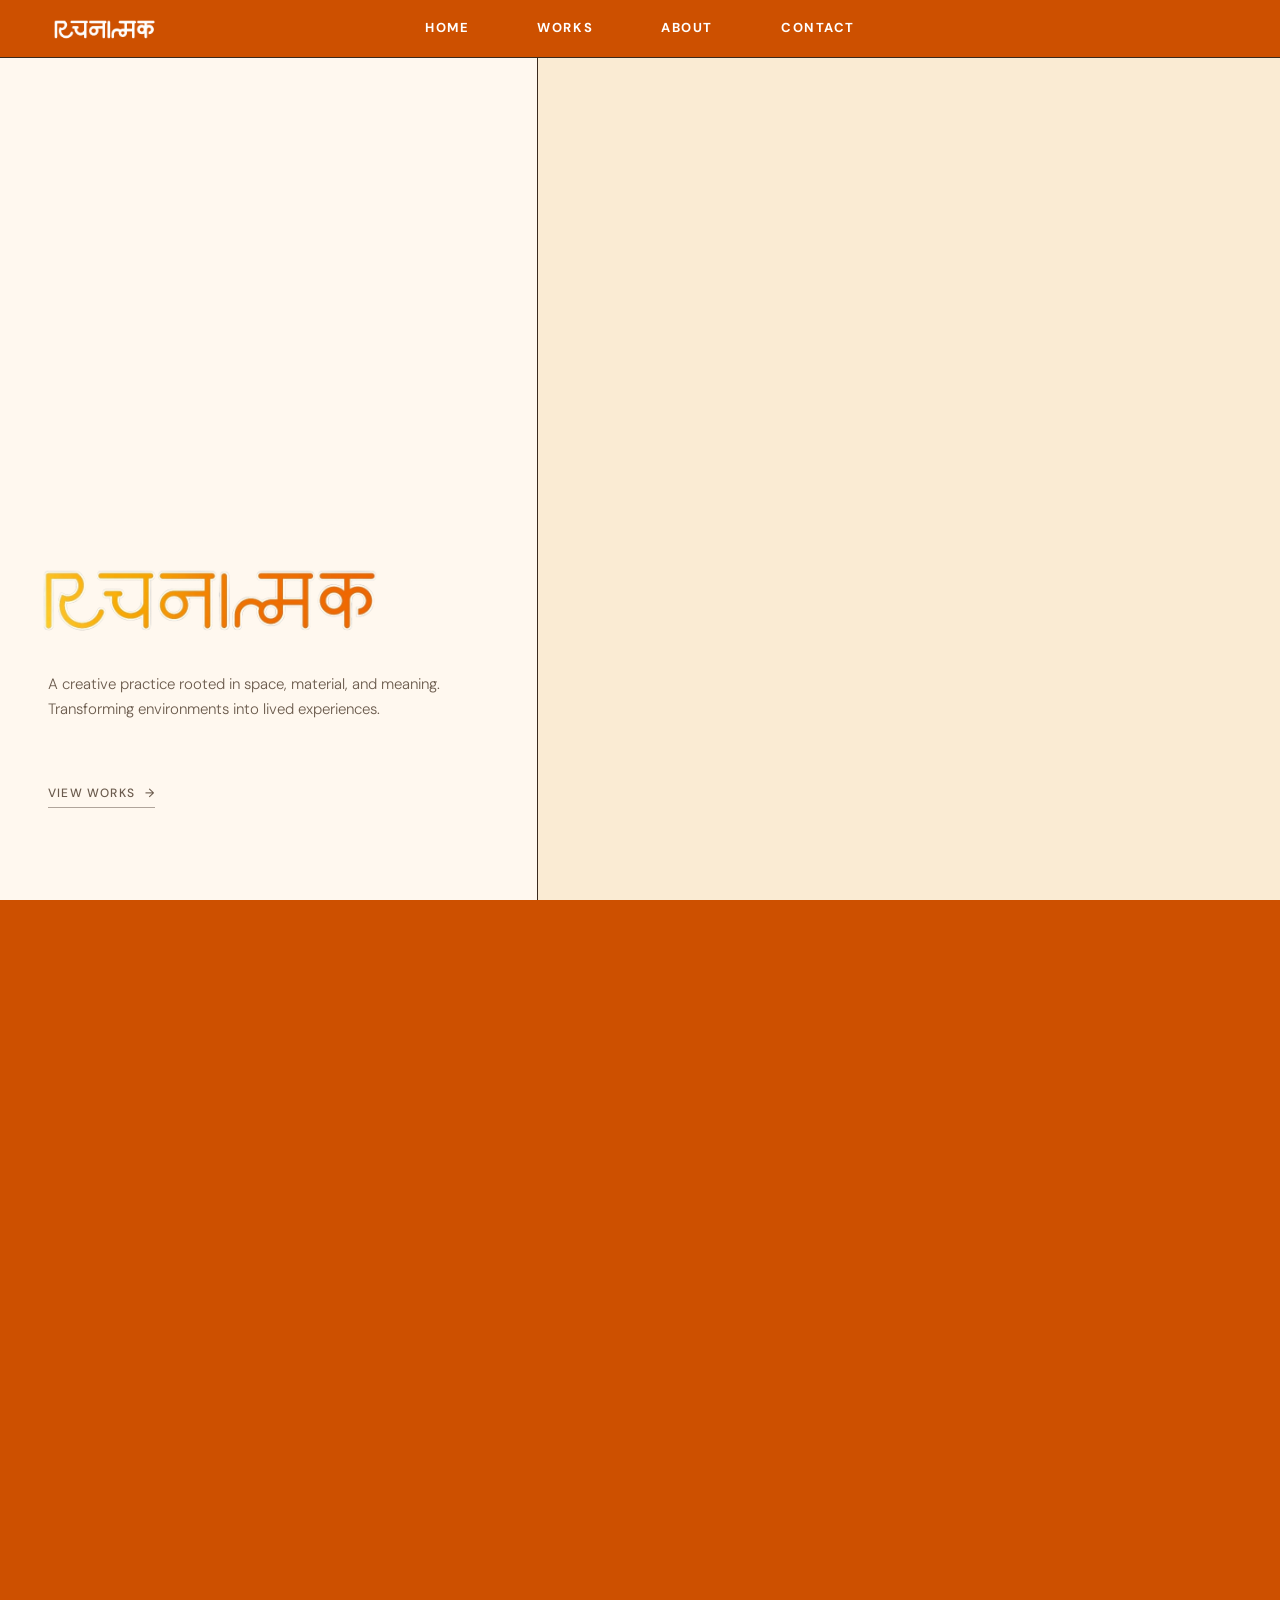
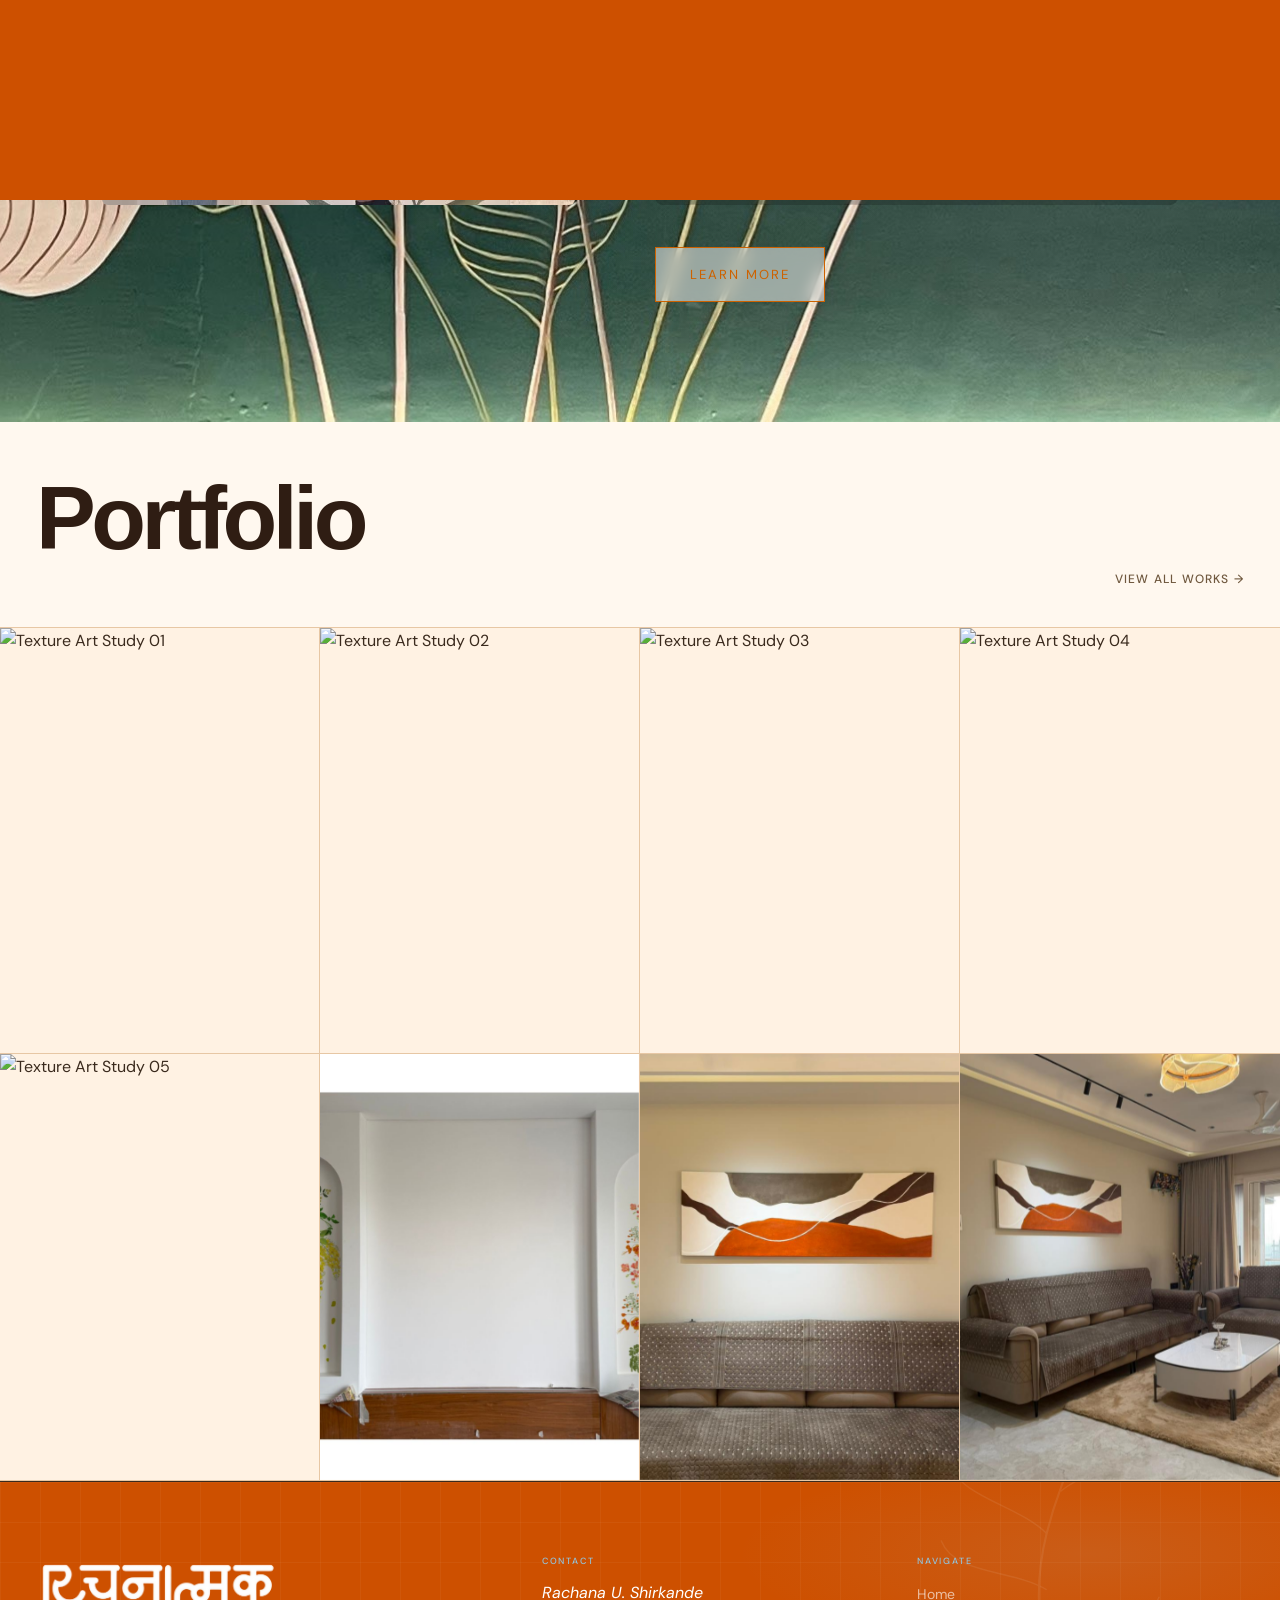
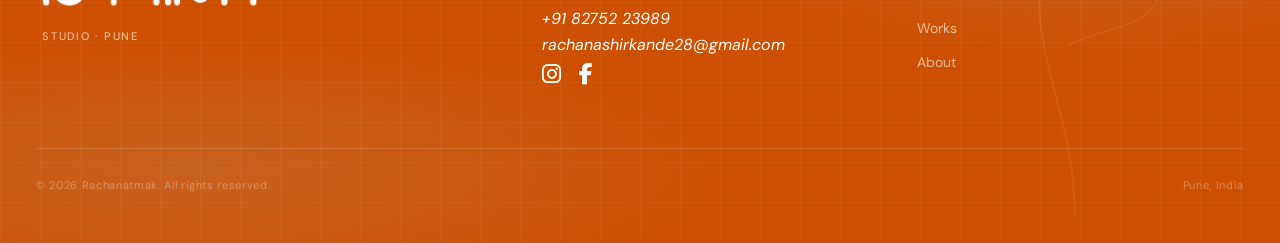
==== commit 38374b15: "Rachanatmak Portfolio" ====
--- a/frontend/index.html
+++ b/frontend/index.html
@@ -1,132 +1,423 @@
 <!DOCTYPE html>
 <html lang="en">
+
 <head>
+   <link
+  rel="stylesheet"
+  href="https://cdnjs.cloudflare.com/ajax/libs/font-awesome/6.5.2/css/all.min.css"
+/>
+
   <meta charset="UTF-8">
-  <meta name="viewport" content="width=device-width, initial-scale=1.0">
+  <meta
+    name="viewport"
+    content="width=device-width, initial-scale=1.0"
+  >
+
   <title>Rachanatmak | Artist Portfolio</title>
-  <link rel="stylesheet" href="./css/styles.css">
+
+  <link
+    rel="stylesheet"
+    href="./css/styles.css"
+  >
+
+  <link
+    rel="stylesheet"
+    href="./css/gradient-home.css"
+  >
+
 </head>
+
 <body data-page="home">
+
   <div class="page-transition-overlay"></div>
 
+  <!-- ======================================================
+       NAVBAR
+  ======================================================= -->
+
   <nav class="navbar">
-    <a class="navbar-logo" href="index.html" aria-label="Rachanatmak home">रचनात्मक</a>
+
+    <div class="navbar-brand">
+
+      <a
+        class="navbar-logo"
+        href="index.html"
+        aria-label="Rachanatmak home"
+      >
+
+        <img
+          src="./assets/works/logo.png"
+          alt="Rachanatmak Logo"
+        >
+
+      </a>
+
+      <span class="navbar-right">
+        STUDIO · PUNE
+      </span>
+
+    </div>
+
     <div class="navbar-links">
+
       <a href="index.html">Home</a>
       <a href="works.html">Works</a>
       <a href="about.html">About</a>
       <a href="contact.html">Contact</a>
+
     </div>
-    <span class="navbar-right">Studio · Pune</span>
-    <button class="navbar-hamburger" type="button" aria-label="Menu" aria-expanded="false">
-      <span></span><span></span><span></span>
+
+    <button
+      class="navbar-hamburger"
+      type="button"
+      aria-label="Menu"
+      aria-expanded="false"
+    >
+
+      <span></span>
+      <span></span>
+      <span></span>
+
     </button>
+
   </nav>
 
+  <!-- ======================================================
+       MOBILE DRAWER
+  ======================================================= -->
+
   <div class="navbar-mobile-drawer">
+
     <a href="index.html">Home</a>
     <a href="works.html">Works</a>
     <a href="about.html">About</a>
     <a href="contact.html">Contact</a>
+
   </div>
 
   <main>
+
+    <!-- ======================================================
+         HERO SECTION
+    ======================================================= -->
+
     <section class="hero">
+
+      <!-- LEFT SIDE -->
+
       <div class="hero-left">
-        <p class="hero-eyebrow">Interior &amp; Visual Arts Studio</p>
-        <h1 class="hero-title">रचनात्मक</h1>
-        <p class="hero-desc reveal">A creative practice rooted in space, material, and meaning. Transforming environments into lived experiences.</p>
+
+        <!-- VIDEO BACKGROUND -->
+
+        <video
+          class="hero-bg-video"
+          autoplay
+          muted
+          loop
+          playsinline
+        >
+
+          <source
+            src="./assets/videos/paint-video.mp4"
+            type="video/mp4"
+          >
+
+        </video>
+
+
+
+<div class="hero-logo">
+  <img src="./assets/works/orange-logo.png" alt="Rachanatmak Logo">
+</div>
+
+        <p class="hero-desc reveal">
+
+          A creative practice rooted in space,
+          material, and meaning.
+
+          Transforming environments into lived experiences.
+
+        </p>
+
         <div class="hero-services reveal">
-          <span>Residential</span>
-          <span>Commercial</span>
-          <span>Corporate</span>
+
         </div>
+
         <div class="hero-cta reveal">
-          <a href="works.html">View Works <span>→</span></a>
+
+          <a href="works.html">
+            View Works <span>→</span>
+          </a>
+
         </div>
-      </div>
-
-      <div class="hero-right">
-        <div class="art-in-motion-card">
-          <div class="painting-scene" aria-hidden="true">
-            <div class="paint-sky"></div>
-            <div class="paint-cloud cloud-one"></div>
-            <div class="paint-cloud cloud-two"></div>
-            <div class="paint-water"></div>
-            <div class="paint-city"></div>
-            <div class="paint-garden"></div>
-            <div class="paint-floor"></div>
-            <div class="paint-rail"></div>
-            <div class="paint-branch branch-left"></div>
-            <div class="paint-branch branch-right"></div>
+
+      </div>
+
+      <!-- RIGHT SIDE -->
+
+<div class="hero-video-wall">
+
+  <video autoplay muted loop playsinline>
+    <source src="./assets/works/IMG_5022.MOV.mp4" type="video/mp4">
+  </video>
+
+  <video autoplay muted loop playsinline>
+    <source src="./assets/works/Texture-art-bg.mp4" type="video/mp4">
+  </video>
+
+  <video autoplay muted loop playsinline>
+    <source src="./assets/works/IMG_1642.MOV.mp4" type="video/mp4">
+  </video>
+
+  <video autoplay muted loop playsinline>
+    <source src="./assets/works/IMG_1938.MOV.mp4" type="video/mp4">
+  </video>
+
+</div>
+
+      </div>
+
+    </section>
+
+    <!-- ======================================================
+         ARTIST SECTION
+    ======================================================= -->
+
+    <section class="artist-section reveal">
+
+      <div class="artist-image-wrap">
+
+        <img
+  class="floating-artist-image"
+  src="./assets/works/artist.JPG"
+  alt="Rachana U. Shirkande"
+>
+
+      </div>
+
+      <div class="artist-content">
+
+        <p class="artist-eyebrow">
+          THE ARTIST
+        </p>
+
+        <h2 class="artist-title">
+          Art, to me, is what makes a space feel remembered.
+        </h2>
+
+        <p class="artist-description">
+
+          Hi, I’m Rachana Shirkande — an artist passionate about
+          transforming blank surfaces into immersive, expressive
+          spaces through murals, textures, and handcrafted artworks.
+
+          With a background in architecture and over five years of
+          creative experience, my work blends spatial storytelling,
+          material exploration, and artistic emotion to create
+          pieces that feel thoughtful, tactile, and deeply connected
+          to their environment.
+
+          From large-scale wall murals and canvas paintings to
+          experimental texture art and custom wardrobe finishes,
+          every project is designed to bring individuality,
+          warmth, and character into a space.
+
+        </p>
+
+        <a
+          href="about.html"
+          class="artist-button"
+        >
+          LEARN MORE
+        </a>
+
+      </div>
+
+    </section>
+
+    <!-- ======================================================
+         PORTFOLIO
+    ======================================================= -->
+
+    <section>
+
+      <div class="section-head featured-head reveal">
+
+        <h2 class="section-heading">
+          Portfolio
+        </h2>
+
+        <a
+          class="text-link"
+          href="works.html"
+        >
+
+          View all works <span>→</span>
+
+        </a>
+
+      </div>
+
+      <div
+        class="works-grid"
+        data-works-grid
+      ></div>
+
+    </section>
+
+  </main>
+
+  <!-- ======================================================
+       FOOTER
+  ======================================================= -->
+
+  <footer class="footer">
+
+    <div class="footer-bg"></div>
+
+    <svg
+      class="footer-botanical"
+      viewBox="0 0 200 400"
+      fill="none"
+      xmlns="http://www.w3.org/2000/svg"
+      aria-hidden="true"
+    >
+
+      <path
+        d="M100 380 C100 300 60 260 80 180 C100 100 140 80 100 20"
+        stroke="white"
+        stroke-width="1.5"
+      />
+
+      <path
+        d="M80 180 C60 160 20 155 10 130"
+        stroke="white"
+      />
+
+      <path
+        d="M80 220 C55 205 15 210 5 185"
+        stroke="white"
+      />
+
+      <path
+        d="M90 150 C115 130 145 135 155 110"
+        stroke="white"
+      />
+
+      <path
+        d="M95 260 C120 245 150 250 160 225"
+        stroke="white"
+      />
+
+    </svg>
+
+    <div class="footer-inner">
+
+      <div class="footer-top">
+
+        <div class="footer-logo-block">
+
+          <div class="footer-logo">
+
+            <img
+              src="./assets/works/logo.png"
+              alt="Rachanatmak Logo"
+            >
+
           </div>
-          <div class="art-in-motion-text">
-            <p class="aim-label">Studio Rachanatmak</p>
-            <h2 class="aim-title">Art in<br>Motion</h2>
-            <p class="aim-sub">Space · Form · Identity</p>
+
+          <p class="footer-tagline">
+            Studio · Pune
+          </p>
+
+          <div class="footer-services-list">
+
           </div>
-          <div class="art-orbit"></div>
+
         </div>
-      </div>
-    </section>
-
-    <section>
-      <div class="section-head featured-head reveal">
-        <h2 class="section-heading">Featured Works</h2>
-        <a class="text-link" href="works.html">View all works <span>→</span></a>
-      </div>
-      <div class="works-grid" data-works-grid></div>
-    </section>
-  </main>
-
-  <footer class="footer">
-    <div class="footer-bg"></div>
-    <svg class="footer-botanical" viewBox="0 0 200 400" fill="none" xmlns="http://www.w3.org/2000/svg" aria-hidden="true">
-      <path d="M100 380 C100 300 60 260 80 180 C100 100 140 80 100 20" stroke="white" stroke-width="1.5"/>
-      <path d="M80 180 C60 160 20 155 10 130" stroke="white"/>
-      <path d="M80 220 C55 205 15 210 5 185" stroke="white"/>
-      <path d="M90 150 C115 130 145 135 155 110" stroke="white"/>
-      <path d="M95 260 C120 245 150 250 160 225" stroke="white"/>
-      <ellipse cx="10" cy="125" rx="12" ry="8" stroke="white" stroke-width="0.8"/>
-      <ellipse cx="5" cy="180" rx="10" ry="7" stroke="white" stroke-width="0.8"/>
-      <ellipse cx="155" cy="105" rx="11" ry="7" stroke="white" stroke-width="0.8"/>
-      <ellipse cx="160" cy="220" rx="12" ry="8" stroke="white" stroke-width="0.8"/>
-    </svg>
-    <div class="footer-inner">
-      <div class="footer-top">
-        <div class="footer-logo-block">
-          <div class="footer-logo">रचनात्मक</div>
-          <p class="footer-tagline">Studio · Pune</p>
-          <div class="footer-services-list">
-            <span>Residential</span>
-            <span>Commercial</span>
-            <span>Corporate</span>
-          </div>
+
+        <div class="footer-col">
+
+          <h4>Contact</h4>
+
+          <address>
+
+            Rachana U. Shirkande
+
+            <br>
+
+            <a href="tel:+918275223989">
+              +91 82752 23989
+            </a>
+
+            <br>
+
+            <a href="mailto:rachanashirkande28@gmail.com">
+              rachanashirkande28@gmail.com
+            </a>
+
+          </address>
+          <div class="footer-socials">
+
+  <a
+    href="https://instagram.com/rachanashirkande?igshid=YmMyMTA2M2Y="
+    target="_blank"
+    aria-label="Instagram"
+  >
+    <i class="fab fa-instagram"></i>
+  </a>
+
+  <a
+    href="https://www.facebook.com/rachna.s.3979?mibextid=LQQJ4d"
+    target="_blank"
+    aria-label="Facebook"
+  >
+    <i class="fab fa-facebook-f"></i>
+  </a>
+
+</div>
+
         </div>
+
         <div class="footer-col">
-          <h4>Contact</h4>
-          <address>
-            Rachana U. Shirkande<br>
-            <a href="tel:+918275223989">+91 82752 23989</a><br>
-            <a href="mailto:rachanashirkande28@gmail.com">rachanashirkande28@gmail.com</a>
-          </address>
-        </div>
-        <div class="footer-col">
+
           <h4>Navigate</h4>
+
           <nav class="footer-nav-links">
+
             <a href="index.html">Home</a>
             <a href="works.html">Works</a>
             <a href="about.html">About</a>
+
           </nav>
+
         </div>
-      </div>
+
+      </div>
+
       <div class="footer-bottom">
-        <span>© 2026 Rachanatmak. All rights reserved.</span>
-        <span>Pune, India</span>
-      </div>
+
+        <span>
+          © 2026 Rachanatmak. All rights reserved.
+        </span>
+
+        <span>
+          Pune, India
+        </span>
+
+      </div>
+
     </div>
+
   </footer>
 
+  <!-- ======================================================
+       SCRIPTS
+  ======================================================= -->
+
   <script src="js/main.js"></script>
+  <script src="js/gradient-home.js"></script>
+
 </body>
-</html>
+
+</html>
--- a/frontend/css/styles.css
+++ b/frontend/css/styles.css
@@ -121,6 +121,7 @@
   height: var(--nav-h);
   display: flex;
   align-items: center;
+  justify-content: flex-start;
   padding: 0 36px;
   background: var(--blood-orange);
   border-bottom: 1.5px solid var(--black);
@@ -135,7 +136,10 @@
   box-shadow: 0 2px 24px rgba(122, 74, 20, 0.1);
 }
 
-.navbar-logo,
+/* ============================================================
+   CLEAN NAVBAR LOGO
+   ============================================================ */
+
 .logo,
 .footer-logo,
 .hero-title {
@@ -144,69 +148,155 @@
   font-weight: 900;
   letter-spacing: -0.1em;
   line-height: 1;
-  -webkit-text-stroke: 1px var(--black);
-  paint-order: stroke fill;
-  text-shadow: 2px 2px 0 var(--accent), 4px 4px 0 var(--sky);
-}
-
-.navbar-logo,
-.logo {
+}
+
+.navbar-brand {
+  display: flex;
+  flex-direction: column;
+  align-items: flex-start;
+  gap: 2px;
+}
+.navbar-brand {
   flex-shrink: 0;
-  font-size: 30px;
-  transition: text-shadow 0.3s var(--ease);
-  display: flex;
-  flex-direction: column;
+}
+
+.navbar-logo {
+  display: flex;
   align-items: center;
-  gap: 4px;
-}
-
-.navbar-logo:hover,
-.logo:hover {
-  text-shadow: 3px 3px 0 var(--accent), 6px 6px 0 var(--sky-blue);
-}
-
-.navbar-logo::after {
-  content: "Studio · Pune";
+  text-decoration: none;
+
+  transform: none !important;
+  animation: none !important;
+  transition: none !important;
+  filter: none !important;
+}
+
+.navbar-logo img {
+  width: 130px;
+  height: auto;
   display: block;
-  color: rgba(255,255,255,0.7);
+  object-fit: contain;
+
+  transform: none !important;
+  animation: none !important;
+  transition: none !important;
+  filter: none !important;
+  box-shadow: none !important;
+}
+
+.navbar-right {
+  color: rgba(255,255,255,0.9);
   font-family: var(--font-body);
-  font-size: 9px;
-  font-weight: 500;
-  letter-spacing: 0.08em;
+  font-size: 10px;
+  font-weight: 600;
+  letter-spacing: 0.14em;
+  margin-left: 10px;
   text-transform: uppercase;
-  text-shadow: none;
-  -webkit-text-stroke: 0;
 }
 
 .navbar-links,
 .nav-links {
   position: absolute;
   left: 50%;
+  transform: translateX(-50%);
+
   display: flex;
   align-items: center;
-  gap: 44px;
-  transform: translateX(-50%);
-}
+  gap: 20px;
+}
+/* ============================================================
+   CONTACT LARGE LOGO
+   ============================================================ */
+
+.contact-logo-large {
+  width: 100%;
+  display: flex;
+  justify-content: flex-start;
+  margin-left: -52px;
+  margin-bottom: 80px;
+}
+
+.contact-logo-large img {
+  width: min(520px, 90%);
+  height: auto;
+  display: block;
+  object-fit: contain;
+}
+/* ============================================================
+   PREMIUM OVERLAP NAV HOVER
+============================================================ */
 
 .navbar-links a,
 .nav-links a {
-  color: #fff;
+
+  position: relative;
+
+  display: inline-flex;
+
+  align-items: center;
+
+  justify-content: center;
+
+  padding: 14px 24px;
+
+  color: #ffffff;
+
   font-size: 13px;
-  font-weight: 600;
+
+  font-weight: 700;
+
   letter-spacing: 0.12em;
-  opacity: 0.92;
-  padding-bottom: 2px;
+
   text-transform: uppercase;
-  transition: opacity 0.2s, color 0.2s, text-shadow 0.3s, transform 0.2s;
-}
+
+  overflow: hidden;
+
+  transition:
+    color 0.35s ease,
+    transform 0.35s ease;
+
+  z-index: 1;
+}
+
+/* OVERLAP BLOCK */
+
+.navbar-links a::before,
+.nav-links a::before {
+
+  content: "";
+
+  position: absolute;
+
+  inset: 0;
+
+  background: #E1B053;
+
+  transform: scaleY(0);
+
+  transform-origin: bottom;
+
+  transition:
+    transform 0.35s cubic-bezier(.4,2,.6,1);
+
+  z-index: -1;
+}
+
+/* HOVER EFFECT */
 
 .navbar-links a:hover,
 .nav-links a:hover {
-  color: var(--sky-blue);
-  opacity: 1;
-  text-shadow: 0 2px 16px var(--sky-blue), 0 0 2px #fff;
-  animation: nav-link-pop 0.32s cubic-bezier(.4,2,.6,1) 1;
-  transform: scale(1.12) rotate(-2deg);
+
+  color: var(--blood-orange);
+
+  transform: translateY(-2px);
+}
+
+/* SHOW BLOCK */
+
+.navbar-links a:hover::before,
+.nav-links a:hover::before {
+
+  transform: scaleY(1);
 }
 
 @keyframes nav-link-pop {
@@ -277,7 +367,49 @@
   transform: translateY(0);
 }
 
-.navbar-mobile-drawer a {
+
+@media (max-width: 768px) {
+
+  .work-section-top {
+    display: flex;
+    flex-direction: column;
+    min-height: auto;
+    padding: 20px;
+    gap: 16px;
+  }
+
+  .section-bg-video {
+    position: relative !important;
+    inset: auto !important;
+
+    width: 100%;
+    height: 250px;
+
+    object-fit: cover;
+    transform: none;
+  }
+
+  .insight-card {
+    position: relative;
+    z-index: 2;
+
+    width: 100%;
+    max-width: none;
+
+    background: #fff;
+    color: #111;
+
+    backdrop-filter: none;
+    -webkit-backdrop-filter: none;
+  }
+
+  .insight-card,
+  .insight-card *,
+  .insight-card li,
+  .insight-card li strong {
+    color: #111 !important;}
+  }
+  .navbar-mobile-drawer a {
   color: #fff !important;
   font-size: 15px;
   font-weight: 600;
@@ -285,6 +417,7 @@
   text-transform: uppercase;
   transition: color 0.2s, text-shadow 0.3s;
 }
+ 
 
 .navbar-mobile-drawer a:hover {
   color: var(--sky-blue) !important;
@@ -298,7 +431,7 @@
 .hero {
   min-height: calc(100vh - var(--nav-h));
   display: grid;
-  grid-template-columns: 1fr 1fr;
+  grid-template-columns: 0.85fr 1.5fr;
   overflow: hidden;
   border-bottom: 1.5px solid var(--black);
 }
@@ -306,17 +439,55 @@
 /* ── UPDATED: soft gradient left panel ── */
 .hero-left,
 .hero-copy {
-  background:
-    radial-gradient(ellipse at 0% 0%, rgba(174, 204, 231, 0.38), transparent 44%),
-    radial-gradient(ellipse at 100% 100%, rgba(246, 211, 173, 0.45), transparent 40%),
-    var(--bg);
+
+  position: relative;
+
+  overflow: hidden;
+
+  background: var(--bg);
   flex-direction: column;
   justify-content: center;
   gap: 28px;
   padding: 80px 48px 80px 36px;
   border-right: 1.5px solid var(--black);
 }
-
+.hero-logo img{
+  width: 700px;
+  max-width: 100%;
+  display: block;
+  transform: translate(-55px, -90px);
+}
+.hero-bg-video {
+
+    position: absolute;
+
+    inset: 0;
+
+    width: 100%;
+    height: 100%;
+
+    object-fit: cover;
+
+    opacity: 0.45;
+
+    z-index: 0;
+
+    pointer-events: none;
+}
+
+.hero-eyebrow,
+.hero-title,
+.hero-desc,
+.hero-services,
+.hero-cta {
+
+    position: relative;
+      position: relative;
+
+  top: -90px;
+
+    z-index: 2;
+}
 .hero-eyebrow,
 .eyebrow {
   color: var(--gray-dark);
@@ -409,253 +580,59 @@
     radial-gradient(circle at 84% 76%, rgba(174, 204, 231, 0.36), transparent 28%),
     linear-gradient(135deg, #fffaf2 0%, #f8d9bb 100%);
 }
-
-.art-in-motion-card,
-.signature-card {
-  position: relative;
-  width: min(82%, 620px);
-  height: auto;
-  min-height: min(66vh, 560px);
-  aspect-ratio: 1.28;
+.hero {
+  min-height: calc(100vh - var(--nav-h));
+  display: grid;
+  grid-template-columns: 42% 58%;
+  border-bottom: 1.5px solid var(--black);
+}
+
+.hero-left {
+  border-right: 1.5px solid var(--black);
+  position: relative;
+  z-index: 2;
+}
+
+.hero-right {
+  padding: 0px;
   display: flex;
   align-items: center;
   justify-content: center;
   overflow: hidden;
-  border: 12px solid #fff4e7;
-  box-shadow:
-    0 26px 64px rgba(122, 74, 20, 0.18),
-    0 2px 0 rgba(255, 255, 255, 0.8) inset,
-    0 0 0 1px rgba(122, 74, 20, 0.14);
-  transform: perspective(900px) rotateX(var(--tilt-x, 0deg)) rotateY(var(--tilt-y, 0deg)) translateY(0);
-  transition: transform 0.35s var(--ease), box-shadow 0.35s var(--ease);
-  animation: floating-canvas 7s ease-in-out infinite;
-}
-
-.art-in-motion-card::before,
-.signature-card::before {
-  content: "";
-  position: absolute;
-  inset: 0;
-  z-index: 4;
-  background:
-    linear-gradient(90deg, rgba(255, 255, 255, 0.12) 1px, transparent 1px),
-    linear-gradient(rgba(255, 255, 255, 0.12) 1px, transparent 1px),
-    radial-gradient(circle at 30% 20%, rgba(255, 255, 255, 0.24), transparent 18%);
-  background-size: 42px 42px, 42px 42px, auto;
-  mix-blend-mode: soft-light;
-  pointer-events: none;
-}
-
-.art-in-motion-card::after,
-.signature-card::after {
-  content: "";
-  position: absolute;
-  inset: 0;
-  z-index: 5;
-  background:
-    repeating-linear-gradient(8deg, rgba(255, 255, 255, 0.08) 0 2px, transparent 2px 8px),
-    radial-gradient(circle at 70% 28%, rgba(255, 255, 255, 0.22), transparent 18%);
-  opacity: 0.55;
-  pointer-events: none;
-}
-
-.art-in-motion-text,
-.signature-card span {
-  position: relative;
-  z-index: 6;
+}
+
+.hero-video-wall {
+  width: 100%;
+  max-width: 1100px;
+
+  height: 100%;
+  display: grid;
+
+  grid-template-columns: repeat(4, 1fr);
+
+  gap: 6px;
+
+  margin: 0;
+}
+
+.hero-video-wall video {
+  width: 100%;
+  height: 100%;
+
+  object-fit: cover;
+
   display: block;
-  padding: 32px;
-  color: rgba(255, 255, 255, 0.96);
-  font-family: var(--font-display);
-  font-size: clamp(42px, 5vw, 76px);
-  font-weight: 300;
-  letter-spacing: -0.02em;
-  line-height: 1;
-  text-align: center;
-  animation: float-text 6s ease-in-out infinite;
-  text-shadow: 0 3px 18px rgba(58, 42, 29, 0.42);
-}
-
-.aim-label,
-.aim-sub {
-  color: rgba(255, 255, 255, 0.72);
-  font-family: var(--font-body);
-  font-size: 10px;
-  font-weight: 500;
-  letter-spacing: 0.22em;
-  text-transform: uppercase;
-}
-
-.aim-label {
-  margin-bottom: 20px;
-}
-
-.aim-sub {
-  margin-top: 16px;
-  color: #ffe2c5;
-}
-
-.aim-title {
-  color: rgba(255, 255, 255, 0.97);
-  font-family: var(--font-display);
-  font-size: inherit;
-  font-weight: 300;
-  line-height: 0.95;
-}
-
-.art-orbit {
-  position: absolute;
-  top: 50%;
-  left: 50%;
-  z-index: 7;
-  width: 8px;
-  height: 8px;
-  border-radius: 50%;
-  background: var(--sky-blue);
-  box-shadow: 0 0 12px var(--sky-blue);
-  transform-origin: 80px 0;
-  animation: orbit 6s linear infinite;
-}
-
-/* ============================================================
-   PAINTING SCENE
-   ============================================================ */
-
-.painting-scene {
-  position: absolute;
-  inset: 0;
-  z-index: 1;
-  overflow: hidden;
-  background: var(--sky);
-}
-
-.paint-sky {
-  position: absolute;
-  inset: 0 0 38%;
-  background:
-    radial-gradient(ellipse at 18% 20%, rgba(255, 255, 255, 0.9) 0 8%, transparent 18%),
-    radial-gradient(ellipse at 42% 28%, rgba(255, 255, 255, 0.78) 0 10%, transparent 24%),
-    linear-gradient(#92bddf 0%, #bdd6ea 58%, #fff1df 100%);
-}
-
-.paint-cloud {
-  position: absolute;
-  z-index: 2;
-  height: 58px;
-  border-radius: 999px;
-  background:
-    radial-gradient(circle at 18% 50%, rgba(255, 255, 255, 0.95) 0 26%, transparent 27%),
-    radial-gradient(circle at 42% 35%, rgba(255, 255, 255, 0.9) 0 34%, transparent 35%),
-    radial-gradient(circle at 70% 55%, rgba(255, 255, 255, 0.8) 0 28%, transparent 29%);
-  filter: blur(0.4px);
-  opacity: 0.9;
-}
-
-.cloud-one {
-  top: 12%;
-  left: 12%;
-  width: 210px;
-}
-
-.cloud-two {
-  top: 22%;
-  right: 14%;
-  width: 180px;
-  opacity: 0.72;
-}
-
-.paint-water {
-  position: absolute;
-  right: 0;
-  bottom: 31%;
-  left: 0;
-  height: 22%;
-  background:
-    repeating-linear-gradient(173deg, rgba(255, 255, 255, 0.22) 0 4px, transparent 4px 12px),
-    linear-gradient(#c7deed 0%, #98bdd4 46%, #efd5b6 100%);
-}
-
-.paint-city {
-  position: absolute;
-  right: 8%;
-  bottom: 52%;
-  left: 18%;
-  height: 34px;
-  background:
-    linear-gradient(to top, rgba(58, 42, 29, 0.72) 0 38%, transparent 39%),
-    repeating-linear-gradient(90deg, transparent 0 16px, rgba(58, 42, 29, 0.62) 16px 22px, transparent 22px 38px);
-  opacity: 0.8;
-}
-
-.paint-garden {
-  position: absolute;
-  right: 0;
-  bottom: 23%;
-  left: 0;
-  height: 18%;
-  background:
-    radial-gradient(circle at 14% 65%, #7f8b45 0 8%, transparent 9%),
-    radial-gradient(circle at 26% 42%, #a6a55a 0 7%, transparent 8%),
-    radial-gradient(circle at 66% 46%, #6f7c3f 0 10%, transparent 11%),
-    radial-gradient(circle at 86% 35%, #5d6e3a 0 13%, transparent 14%),
-    repeating-linear-gradient(105deg, #7a793b 0 8px, #b39854 8px 15px, #6d6a38 15px 24px);
-}
-
-.paint-floor {
-  position: absolute;
-  right: -6%;
-  bottom: -8%;
-  left: -6%;
-  height: 36%;
-  border-radius: 50% 50% 0 0 / 35% 35% 0 0;
-  background:
-    repeating-linear-gradient(168deg, rgba(255, 255, 255, 0.08) 0 5px, transparent 5px 16px),
-    radial-gradient(ellipse at 50% 12%, #c09258 0%, #8d6338 42%, #3a2a1d 100%);
-}
-
-.paint-rail {
-  position: absolute;
-  right: 5%;
-  bottom: 27%;
-  left: 5%;
-  height: 24%;
-  border-top: 5px solid #3a2a1d;
-  border-bottom: 4px solid #3a2a1d;
-  border-radius: 50% 50% 0 0 / 46% 46% 0 0;
-}
-
-.paint-rail::before {
-  content: "";
-  position: absolute;
-  inset: 4px 0 0;
-  background: repeating-linear-gradient(90deg, transparent 0 34px, #3a2a1d 34px 38px, transparent 38px 66px);
-  clip-path: ellipse(58% 88% at 50% 0%);
-}
-
-.paint-branch {
-  position: absolute;
-  z-index: 3;
-  width: 34%;
-  height: 38%;
-  border-top: 7px solid #5d6e3a;
-  opacity: 0.95;
-}
-
-.branch-left {
-  top: -7%;
-  left: -8%;
-  border-right: 5px solid #5d6e3a;
-  border-radius: 0 0 80% 0;
-  transform: rotate(-8deg);
-}
-
-.branch-right {
-  top: -9%;
-  right: -10%;
-  border-left: 5px solid #5d6e3a;
-  border-radius: 0 0 0 80%;
-  transform: rotate(8deg);
-}
+
+  border-radius: 3px;
+}
+.hero-video-wall video {
+  filter:
+    sepia(0.15)
+    saturate(0.9)
+    brightness(1.02)
+    contrast(0.95);
+}
+
 
 /* ============================================================
    SECTION HEADINGS & PAGE HEADS
@@ -744,7 +721,7 @@
 .filter-btn {
   border: 1px solid transparent;
   border-radius: 2px;
-  color: var(--gray-mid);
+  color: #2B2118;
   font-size: 11px;
   font-weight: 500;
   letter-spacing: 0.1em;
@@ -755,16 +732,19 @@
 }
 
 .filter-btn:hover {
-  border-color: var(--sky-blue);
-  color: var(--sky-blue);
-  text-shadow: 0 2px 10px var(--sky-blue);
+  border-color: #2B2118;
+  background: #fbd569;
+  color: #2B2118;
+  text-shadow: none;
 }
 
 .filter-btn.active,
 .filter-btn.is-active {
-  background: rgba(147, 195, 219, 0.14);
-  border-color: var(--black);
-  color: var(--black);
+  background: #fbd569;
+  border-color: #2B2118;
+  color: #2B2118;
+  text-shadow: none;
+  box-shadow: none;
 }
 
 /* ============================================================
@@ -794,20 +774,170 @@
 }
 
 .work-section-top {
+
+  display: flex;
+
+  flex-direction: column;
+
+  align-items: flex-start;
+
+  gap: 40px;
+
+  padding: 40px 36px;
+}
+.work-section-top {
+  position: relative;
+  min-height: 420px;
+  overflow: hidden;
+
+  display: flex;
+  align-items: center;
+  justify-content: center;
+}
+
+.section-bg-video {
+  position: absolute;
+
+  inset: 0;
+
+  width: 100%;
+  height: 100%;
+
+
+  object-fit: cover;
+
+  z-index: 0;
+}
+ .canvas-paintings .section-bg-video {
+    object-position: center 40%;
+}
+.wardrobes .section-bg-video {
+    object-position: center 40%;
+}
+   
+.work-section-top {
   display: grid;
-  grid-template-columns: minmax(0, 1fr) minmax(320px, 440px);
-  gap: 36px;
+  grid-template-columns: 420px 1fr;
+  gap: 32px;
   align-items: start;
-  padding: 26px 36px 28px;
+}
+
+.category-video-wrap {
+  width: 100%;
+  min-height: 380px;
+  overflow: hidden;
+  border: 1.5px solid var(--black);
+}
+
+.category-video-wrap video {
+  width: 100%;
+  height: 100%;
+  object-fit: cover;
+  display: block;
+}
+@media (max-width: 768px) {
+  .work-section-top {
+    grid-template-columns: 1fr;
+  }
+
+  .category-video-wrap {
+    min-height: 260px;
+  }
 }
 
 .work-section-title-block {
-  position: relative;
-  display: grid;
-  gap: 12px;
+
+  position: relative;
+
+  display: flex;
+
+  flex-direction: column;
+
+  gap: 24px;
+
   align-self: start;
-  min-height: clamp(260px, 28vw, 360px);
-  overflow: hidden;
+
+  min-height: auto;
+
+  overflow: visible;
+}
+/* =========================================================
+   WORK SECTION ABSTRACT DOODLES
+   ========================================================= */
+
+.work-section-title-block::before {
+
+  content: "";
+
+  position: absolute;
+
+  width: 220px;
+
+  height: 220px;
+
+  left: -40px;
+
+  top: 120px;
+
+  opacity: 0.16;
+
+  background:
+    radial-gradient(circle at center,
+      rgba(205,98,0,0.28) 0%,
+      rgba(205,98,0,0.28) 60%,
+      transparent 62%);
+
+  border-radius: 44% 56% 60% 40% / 50% 42% 58% 50%;
+
+  filter: blur(2px);
+
+  z-index: 0;
+}
+
+.work-section-title-block::after {
+
+  content: "";
+
+  position: absolute;
+
+  width: 180px;
+
+  height: 180px;
+
+  left: 180px;
+
+  bottom: 20px;
+
+  opacity: 0.18;
+
+  background:
+    linear-gradient(
+      180deg,
+      transparent 0%,
+      transparent 25%,
+      rgba(147,195,219,0.8) 25%,
+      rgba(147,195,219,0.8) 38%,
+      transparent 38%,
+      transparent 55%,
+      rgba(147,195,219,0.8) 55%,
+      rgba(147,195,219,0.8) 68%,
+      transparent 68%
+    );
+
+  border-radius: 28px;
+
+  transform: rotate(-12deg);
+
+  z-index: 0;
+}
+
+/* KEEP TEXT ABOVE DOODLES */
+
+.work-section-title-block > * {
+
+  position: relative;
+
+  z-index: 2;
 }
 
 .work-section-title {
@@ -820,113 +950,6 @@
   font-weight: 800;
   letter-spacing: -0.06em;
   line-height: 0.95;
-}
-
-.work-motion-field {
-  position: absolute;
-  right: 2%;
-  bottom: 0;
-  left: 0;
-  height: min(68%, 260px);
-  pointer-events: none;
-}
-
-.paint-sweep,
-.paint-dot,
-.line-trace {
-  position: absolute;
-  display: block;
-  opacity: 0.82;
-  transform-origin: left center;
-}
-
-.paint-sweep {
-  height: 34px;
-  border-radius: 999px 46% 999px 42%;
-  filter: drop-shadow(0 10px 18px rgba(58, 42, 29, 0.08));
-  transform: scaleX(0) rotate(var(--brush-rotate, -5deg));
-  animation: brush-reveal 7.5s var(--ease-out) infinite;
-}
-
-.paint-sweep::after {
-  content: "";
-  position: absolute;
-  inset: 6px 10px;
-  border-radius: inherit;
-  background: rgba(255, 255, 255, 0.26);
-  mix-blend-mode: soft-light;
-}
-
-.paint-sweep-one {
-  top: 22%;
-  left: 6%;
-  width: 52%;
-  --brush-rotate: -7deg;
-  background: linear-gradient(90deg, rgba(205, 80, 0, 0.54), rgba(241, 170, 162, 0.2));
-}
-
-.paint-sweep-two {
-  top: 48%;
-  left: 26%;
-  width: 58%;
-  height: 26px;
-  --brush-rotate: 3deg;
-  background: linear-gradient(90deg, rgba(147, 195, 219, 0.58), rgba(174, 204, 231, 0.12));
-  animation-delay: 0.8s;
-}
-
-.paint-sweep-three {
-  top: 68%;
-  left: 12%;
-  width: 42%;
-  height: 22px;
-  --brush-rotate: -2deg;
-  background: linear-gradient(90deg, rgba(225, 176, 83, 0.58), rgba(246, 211, 173, 0.14));
-  animation-delay: 1.55s;
-}
-
-.paint-dot {
-  border-radius: 50%;
-  filter: blur(0.3px);
-  animation: paint-float 6.5s ease-in-out infinite alternate;
-}
-
-.paint-dot-one {
-  top: 16%;
-  right: 22%;
-  width: 74px;
-  height: 74px;
-  background: rgba(147, 195, 219, 0.24);
-}
-
-.paint-dot-two {
-  right: 9%;
-  bottom: 11%;
-  width: 46px;
-  height: 46px;
-  background: rgba(205, 98, 0, 0.18);
-  animation-delay: -1.3s;
-}
-
-.line-trace {
-  width: 44%;
-  height: 1.5px;
-  background: linear-gradient(90deg, transparent, rgba(58, 42, 29, 0.32), transparent);
-  transform: scaleX(0);
-  animation: trace-line 7.5s ease-in-out infinite;
-}
-
-.line-trace-one {
-  top: 38%;
-  right: 5%;
-  animation-delay: 1.1s;
-}
-
-.line-trace-two {
-  top: 78%;
-  right: 18%;
-  width: 34%;
-  animation-delay: 2s;
 }
 
 .work-section-grid {
@@ -1229,6 +1252,7 @@
 .about-left {
   padding: 54px 36px 76px;
   place-items: center;
+  background: #e1b053;
 }
 
 .about-portrait {
@@ -1315,22 +1339,39 @@
 .about-image-bg {
   position: absolute;
   inset: 0;
-  background:
-    repeating-linear-gradient(45deg, rgba(241, 170, 162, 0.3) 0px, rgba(241, 170, 162, 0.3) 10px, transparent 10px, transparent 20px),
-    repeating-linear-gradient(-45deg, rgba(174, 204, 231, 0.2) 0px, rgba(174, 204, 231, 0.2) 10px, transparent 10px, transparent 20px),
-    linear-gradient(135deg, rgba(223, 130, 70, 0.4), rgba(241, 170, 162, 0.3));
-  filter: blur(8px);
+
+  background-image:
+    url("../assets/works/abstract-bg.jpg");
+
+  background-size: cover;
+  background-position: center;
+  background-repeat: no-repeat;
+
+  opacity: 0;
+  filter: none;
+
   z-index: 0;
 }
 
 .about-image {
-  position: relative;
+
+  width: 100%;
+
+  height: 100%;
+
+  object-fit: cover;
+
+  display: block;
+
+  position: relative;
+
   z-index: 2;
-  width: 80%;
-  height: 90%;
-  object-fit: cover;
+
+  transform: scale(0.82);
+
   border-radius: 2px;
-  box-shadow: 0 18px 42px rgba(58, 42, 29, 0.28);
+
+  box-shadow: 0 18px 42px rgba(58, 42, 29, 0.18);
 }
 
 .about-picture-card {
@@ -1393,9 +1434,9 @@
   padding: clamp(28px, 4vw, 48px);
   background: var(--white);
   border: 1.5px solid var(--black);
-  box-shadow:
-    -22px 22px 0 var(--sky),
-    22px -22px 0 var(--sky-blue);
+ box-shadow:
+  -22px 22px 0 #e1b053,
+  22px -22px 0 #e1b053;
 }
 
 .about-intro-card::before {
@@ -1404,7 +1445,7 @@
 
 .about-eyebrow,
 .contact-info-label {
-  color: var(--sky-blue);
+  color: var(--blood-orange);
   font-size: 10px;
   font-weight: 500;
   letter-spacing: 0.2em;
@@ -1498,28 +1539,47 @@
 .insight-card {
   position: relative;
   min-height: 0;
-  padding: clamp(22px, 2.6vw, 34px);
-  border: 1.5px solid var(--black);
-  color: var(--black);
-  box-shadow: 0 18px 38px rgba(58, 42, 29, 0.16);
-}
+  padding: clamp(30px, 3vw, 48px);
+
+  background: rgba(20,20,20,0.25);
+
+  backdrop-filter: blur(20px);
+  -webkit-backdrop-filter: blur(20px);
+
+  border: 1px solid rgba(255,255,255,0.15);
+
+  color: #fff;
+
+  box-shadow:
+    0 8px 32px rgba(0,0,0,0.25);
+}
+
+/* REMOVE STICKY NOTE WHITE BOX */
 
 .insight-card::before {
-  content: "";
-  position: absolute;
-  inset: 18px -14px auto auto;
-  width: 78px;
-  height: 78px;
-  border: 1.5px solid var(--black);
-  background: var(--white);
-  transform: rotate(9deg);
-}
+  display: none;
+}
+
+/* CLEAN STRAIGHT CARDS */
 
 .insight-card-murals {
+  position: relative;
   z-index: 3;
-  background: var(--blood-orange);
+  max-width: 700px;
+  min-height: 50px;
+  background: rgba(255, 255, 255, 0.08);
+
+  backdrop-filter: blur(20px);
+  -webkit-backdrop-filter: blur(20px);
+
+  border: 1px solid rgba(255,255,255,0.18);
+
+  box-shadow:
+    0 8px 32px rgba(0,0,0,0.25);
+
   color: #fff;
-  transform: rotate(-1.2deg);
+
+  transform: none;
 }
 
 .insight-card-murals .insight-kicker {
@@ -1530,22 +1590,62 @@
   color: rgba(255,255,255,0.88);
 }
 
-.insight-card-canvas {
-  z-index: 2;
-  background: var(--bg-alt);
-  transform: rotate(1deg);
+.insight-Canvas-Paintings {
+  position: relative;
+  z-index: 3;
+  min-height: 100px;
+
+  background: rgba(255, 255, 255, 0.08);
+
+  backdrop-filter: blur(20px);
+  -webkit-backdrop-filter: blur(20px);
+
+  border: 1px solid rgba(255,255,255,0.18);
+
+  box-shadow:
+    0 8px 32px rgba(0,0,0,0.25);
+
+  color: #fff;
+
+  transform: none;
 }
 
 .insight-card-texture {
-  z-index: 1;
-  background: var(--bg-card);
-  transform: rotate(-0.8deg);
+  position: relative;
+  z-index: 3;
+
+  background: rgba(255, 255, 255, 0.08);
+
+  backdrop-filter: blur(20px);
+  -webkit-backdrop-filter: blur(20px);
+
+  border: 1px solid rgba(255,255,255,0.18);
+
+  box-shadow:
+    0 8px 32px rgba(0,0,0,0.25);
+
+  color: #fff;
+
+  transform: none;
 }
 
 .insight-card-wardrobes {
-  z-index: 1;
-  background: var(--sky);
-  transform: rotate(0.8deg);
+  position: relative;
+  z-index: 3;
+
+  background: rgba(255, 255, 255, 0.08);
+
+  backdrop-filter: blur(20px);
+  -webkit-backdrop-filter: blur(20px);
+
+  border: 1px solid rgba(255,255,255,0.18);
+
+  box-shadow:
+    0 8px 32px rgba(0,0,0,0.25);
+
+  color: #fff;
+
+  transform: none;
 }
 
 .insight-kicker {
@@ -1567,13 +1667,13 @@
 .insight-card li {
   display: grid;
   gap: 4px;
-  color: rgba(58, 42, 29, 0.88);
+  color: rgba(255,255,255,0.9);
   font-size: 14px;
   line-height: 1.55;
 }
 
 .insight-card li strong {
-  color: var(--black);
+  color: #fff;
   font-size: 12px;
   letter-spacing: 0.12em;
   text-transform: uppercase;
@@ -1587,33 +1687,46 @@
 .insight-card-murals li {
   color: rgba(255,255,255,0.9);
 }
-
+/* REMOVE TITLE STROKE ANIMATIONS */
+
+.work-section-title-block::before,
+.work-section-title-block::after {
+  display: none !important;
+}
 /* ============================================================
    CONTACT PAGE
    ============================================================ */
 
 .contact-left {
   border-right: 1.5px solid var(--black);
+  position: relative;
 }
 
 .contact-info,
 .contact-services-list {
   display: flex;
   flex-direction: column;
-  gap: 16px;
-}
+  gap: -8px;
+}
+.contact-left {
+  position: relative;
+}
+
 
 .contact-info-item {
   display: flex;
   flex-direction: column;
   gap: 4px;
-  padding-bottom: 16px;
-  border-bottom: 1px solid var(--gray-light);
+  padding-bottom: 8px;
+  border-bottom: none;
 }
 
 .contact-info-value {
   color: var(--black);
   font-size: 15px;
+}
+.location-text {
+  color: #CD5000;
 }
 
 .contact-info-value a {
@@ -1828,7 +1941,40 @@
   text-shadow: 2px 2px 0 var(--accent), 4px 4px 0 var(--sky);
   transition: text-shadow 0.3s var(--ease);
 }
-
+.footer-logo-block {
+  display: flex;
+  flex-direction: column;
+  align-items: flex-start;
+}
+
+.footer-logo {
+  width: 300px;
+  margin-left: -36px;
+  margin-bottom: 16px;
+}
+
+.footer-logo img {
+  width: 100%;
+  height: auto;
+  display: block;
+  object-fit: contain;
+
+  transform: none !important;
+  animation: none !important;
+  transition: none !important;
+  filter: none !important;
+  box-shadow: none !important;
+}
+
+.footer-tagline {
+  margin: 0;
+  padding-left: 6px;
+  color: rgba(255,255,255,0.85);
+  font-size: 12px;
+  font-weight: 500;
+  letter-spacing: 0.18em;
+  text-transform: uppercase;
+}
 .footer-logo:hover {
   text-shadow: 3px 3px 0 var(--accent), 6px 6px 0 var(--sky-blue);
 }
@@ -1914,7 +2060,30 @@
   font-size: 12px;
   line-height: 1.7;
 }
-
+.footer-socials {
+
+  display: flex;
+
+  gap: 18px;
+
+  margin-top: 0px;
+}
+
+.footer-socials a {
+
+  color: #ffffff;
+
+  font-size: 22px;
+
+  transition: all 0.3s ease;
+}
+
+.footer-socials a:hover {
+
+  color: #E3D6AD;
+
+  transform: translateY(-3px);
+}
 .footer-nav,
 .footer-nav-links {
   display: flex;
@@ -2067,44 +2236,8 @@
   }
 }
 
-@keyframes brush-reveal {
-  0% {
-    opacity: 0;
-    transform: scaleX(0) rotate(var(--brush-rotate, -5deg)) translateX(-16px);
-  }
-  18%, 68% {
-    opacity: 0.82;
-    transform: scaleX(1) rotate(var(--brush-rotate, -5deg)) translateX(0);
-  }
-  100% {
-    opacity: 0;
-    transform: scaleX(1.04) rotate(var(--brush-rotate, -5deg)) translateX(18px);
-  }
-}
-
-@keyframes paint-float {
-  from {
-    transform: translate3d(0, 0, 0) scale(0.96);
-  }
-  to {
-    transform: translate3d(-10px, -14px, 0) scale(1.05);
-  }
-}
-
-@keyframes trace-line {
-  0%, 16% {
-    opacity: 0;
-    transform: scaleX(0);
-  }
-  32%, 72% {
-    opacity: 0.65;
-    transform: scaleX(1);
-  }
-  100% {
-    opacity: 0;
-    transform: scaleX(0.82) translateX(24px);
-  }
-}
+
+
 
 /* ============================================================
    RESPONSIVE
@@ -2336,3 +2469,94 @@
     padding: 56px 24px 36px;
   }
 }
+/* FORCE WHITE TEXT ON BOTANICAL SECTION */
+
+.artist-title {
+
+  color: #ffffff !important;
+
+  text-shadow:
+    0 4px 18px rgba(0,0,0,0.28) !important;
+}
+
+.artist-description {
+  background: rgba(0, 0, 0, 0.18);
+backdrop-filter: blur(4px);
+padding: 32px;
+border-radius: 8px;
+
+  color: rgba(255,255,255,0.92) !important;
+}
+
+.artist-eyebrow {
+
+  color: rgba(255,255,255,0.72) !important;
+}
+@media (max-width: 768px) {
+
+  .navbar-links a:active::before,
+  .navbar-links a:focus::before,
+
+  .nav-links a:active::before,
+  .nav-links a:focus::before {
+
+    transform: scaleY(1);
+    background: #E1B053;
+  }
+
+}
+@media (max-width: 768px) {
+
+  .about-intro-card {
+    box-shadow:
+      -16px 16px 0 #E1B053,
+      16px -16px 0 #E1B053 !important;
+  }
+
+}
+@media (max-width: 768px) {
+
+  .nav-links a::before,
+  .navbar-links a::before {
+    transform: scaleY(1);
+    background: #E1B053;
+  }
+
+}
+@media (max-width: 768px) {
+
+  .hero-right {
+    min-height: 520px !important;
+  }
+
+  .hero-video-wall {
+    height: 520px !important;
+  }
+
+  .hero-video-wall video {
+    height: 100%;
+    object-fit: cover;
+  }
+
+}
+.hero-video-wall video {
+  filter:
+    sepia(0.15)
+    saturate(0.9)
+    brightness(1.02)
+    contrast(0.95);
+}
+.hero-video-wall {
+  position: relative;
+}
+
+.hero-video-wall::after {
+  content: "";
+  position: absolute;
+  inset: 0;
+
+  background: rgba(225,176,83,0.18);
+
+  pointer-events: none;
+  z-index: 5;
+}
--- a/frontend/css/gradient-home.css
+++ b/frontend/css/gradient-home.css
@@ -0,0 +1,402 @@
+/* =========================================================
+   RACHANATMAK — OCEAN MIST PREMIUM HOME CSS
+   Pink + Ocean Mist Cinematic Background
+========================================================= */
+
+:root {
+
+  --summer-sun: #E1B053;
+  --oranges: #CD6200;
+  --sand: #E3D6AD;
+  --sky-blue: #93C3DB;
+  --blood-orange: #CD5000;
+
+  --mist-blue: #c9e7f2;
+  --mist-sky: #d8eef7;
+  --mist-lilac: #e5dcf7;
+  --mist-pink: #f3d7ea;
+  --mist-rose: #f8dceb;
+}
+
+/* =========================================================
+   HERO
+========================================================= */
+
+.hero {
+
+  position: relative;
+
+  overflow: hidden;
+
+  isolation: isolate;
+}
+
+
+/* =====================================================
+   HERO VIDEO BACKGROUND
+===================================================== */
+
+.hero-left{
+
+    position:relative;
+
+    overflow:hidden;
+}
+
+.hero-bg-video {
+
+    position: absolute !important;
+
+    top: 0 !important;
+    left: 0 !important;
+
+    width: 100% !important;
+    height: 100% !important;
+
+    object-fit: cover !important;
+
+    z-index: 0 !important;
+
+    opacity: 0.45 !important;
+
+    pointer-events: none !important;
+}
+.gradient-overlay {
+
+    position: absolute;
+
+    inset: 0;
+
+    background:
+      rgba(255,255,255,0.55);
+
+    z-index: 1;
+}
+/* CONTENT ABOVE VIDEO */
+
+.hero-eyebrow,
+.hero-title,
+.hero-desc,
+.hero-services,
+.hero-cta{
+
+    position:relative;
+
+    z-index:2;
+}
+
+/* =========================================================
+   CONTENT ABOVE EFFECT
+========================================================= */
+
+.hero-left {
+
+    position: relative;
+
+    overflow: hidden;
+
+    display: flex;
+
+    flex-direction: column;
+
+    justify-content: flex-end;
+
+    padding: 120px 48px 60px;
+
+    min-height: 100vh;
+}
+/* =========================================================
+   TITLE
+========================================================= */
+
+.hero-title {
+
+  color: #CD5000 !important;
+
+  opacity: 1 !important;
+
+  filter: none !important;
+
+  text-shadow:
+    5px 5px 0 rgba(147,195,219,0.92);
+}
+
+/* =========================================================
+   TEXT
+========================================================= */
+
+.hero-desc,
+.hero-eyebrow,
+.hero-services,
+.hero-cta,
+.hero-cta a {
+
+  color: #6b5b4d !important;
+
+  opacity: 1 !important;
+}
+
+/* =========================================================
+   MOBILE
+========================================================= */
+
+@media (max-width: 700px) {
+
+  .home-gradient-blob1,
+  .home-gradient-blob2,
+  .home-gradient-blob3 {
+
+    min-width: 120px;
+    min-height: 120px;
+  }
+}
+/* =====================================================
+   ARTIST INTRO SECTION
+===================================================== */
+
+.artist-section{
+
+    display:grid;
+
+    grid-template-columns:
+      0.95fr 1.05fr;
+
+    gap:80px;
+
+    align-items:center;
+
+    padding:
+      120px 8vw;
+
+    position:relative;
+
+   background-image:
+  url("../assets/works/abstract-bg.jpg");
+
+background-size: cover;
+background-position: center;
+background-repeat: no-repeat;
+
+    overflow:hidden;
+}
+
+/* IMAGE */
+
+.artist-image-wrap{
+
+    position:relative;
+
+    overflow:hidden;
+
+    border-radius:6px;
+
+    box-shadow:
+      0 20px 60px rgba(0,0,0,0.08);
+}
+
+.artist-image{
+
+    width:100%;
+
+    display:block;
+
+    object-fit:cover;
+
+    transition:
+      transform 1.2s ease,
+      filter 1.2s ease;
+}
+
+.artist-image-wrap:hover .artist-image{
+
+    transform:scale(1.03);
+
+    filter:saturate(1.04);
+}
+
+/* CONTENT */
+
+.artist-content{
+
+    max-width:620px;
+
+    position:relative;
+
+    z-index:2;
+}
+
+.artist-eyebrow{
+
+    font-size:12px;
+
+    letter-spacing:4px;
+
+    text-transform:uppercase;
+
+    color:#1b1b1b;
+
+    margin-bottom:24px;
+
+    opacity:0.75;
+}
+
+.artist-title{
+
+    font-size:clamp(2.8rem,4.6vw,5.2rem);
+
+    line-height:1.02;
+
+    font-weight:600;
+
+    color:#111111;
+
+    margin-bottom:34px;
+
+    max-width:720px;
+}
+
+.artist-description{
+
+    font-size:1.08rem;
+
+    line-height:1.95;
+
+    color:#151515;
+
+    margin-bottom:42px;
+
+    max-width:620px;
+
+    font-weight:400;
+}
+
+/* BUTTON */
+
+.artist-button{
+
+    display:inline-flex;
+
+    align-items:center;
+
+    justify-content:center;
+
+    padding:
+      16px 34px;
+
+    border:
+      1px solid #CD6200;
+
+    color:#CD6200;
+
+    text-decoration:none;
+
+    letter-spacing:2px;
+
+    font-size:0.82rem;
+
+    transition:
+      all 0.35s ease;
+
+    background:
+      rgba(255,255,255,0.5);
+
+    backdrop-filter: blur(8px);
+}
+
+.artist-button:hover{
+
+    background:#CD6200;
+
+    color:#fff;
+
+    transform:
+      translateY(-2px);
+}
+
+/* =====================================================
+   OCEAN MIST BACKGROUND
+===================================================== */
+
+.artist-section::before{
+
+    content:"";
+
+    position:absolute;
+
+    inset:0;
+
+    z-index:0;
+
+    background:
+
+      radial-gradient(
+        circle at 15% 20%,
+        rgba(147,195,219,0.10),
+        transparent 42%
+      ),
+
+      radial-gradient(
+        circle at 85% 70%,
+        rgba(243,215,234,0.12),
+        transparent 45%
+      ),
+
+      radial-gradient(
+        circle at 50% 50%,
+        rgba(229,220,247,0.08),
+        transparent 50%
+      );
+}
+
+/* =====================================================
+   PORTFOLIO TITLE
+===================================================== */
+
+.featured-head h2{
+
+    font-size:clamp(4rem,7vw,6.8rem);
+
+    color:#2f1d13;
+
+    font-weight:800;
+
+    letter-spacing:-0.05em;
+
+    text-transform:none;
+
+    line-height:0.95;
+
+    font-family:
+      "Inter",
+      "Helvetica Neue",
+      sans-serif;
+
+    margin:0 0 28px 0;
+}
+
+/* =====================================================
+   MOBILE
+===================================================== */
+
+@media (max-width: 900px){
+
+    .artist-section{
+
+        grid-template-columns:1fr;
+
+        gap:50px;
+
+        padding:
+          80px 7vw;
+    }
+
+    .artist-title{
+
+        font-size:2.4rem;
+    }
+
+    .artist-description{
+
+        font-size:1rem;
+    }
+}
